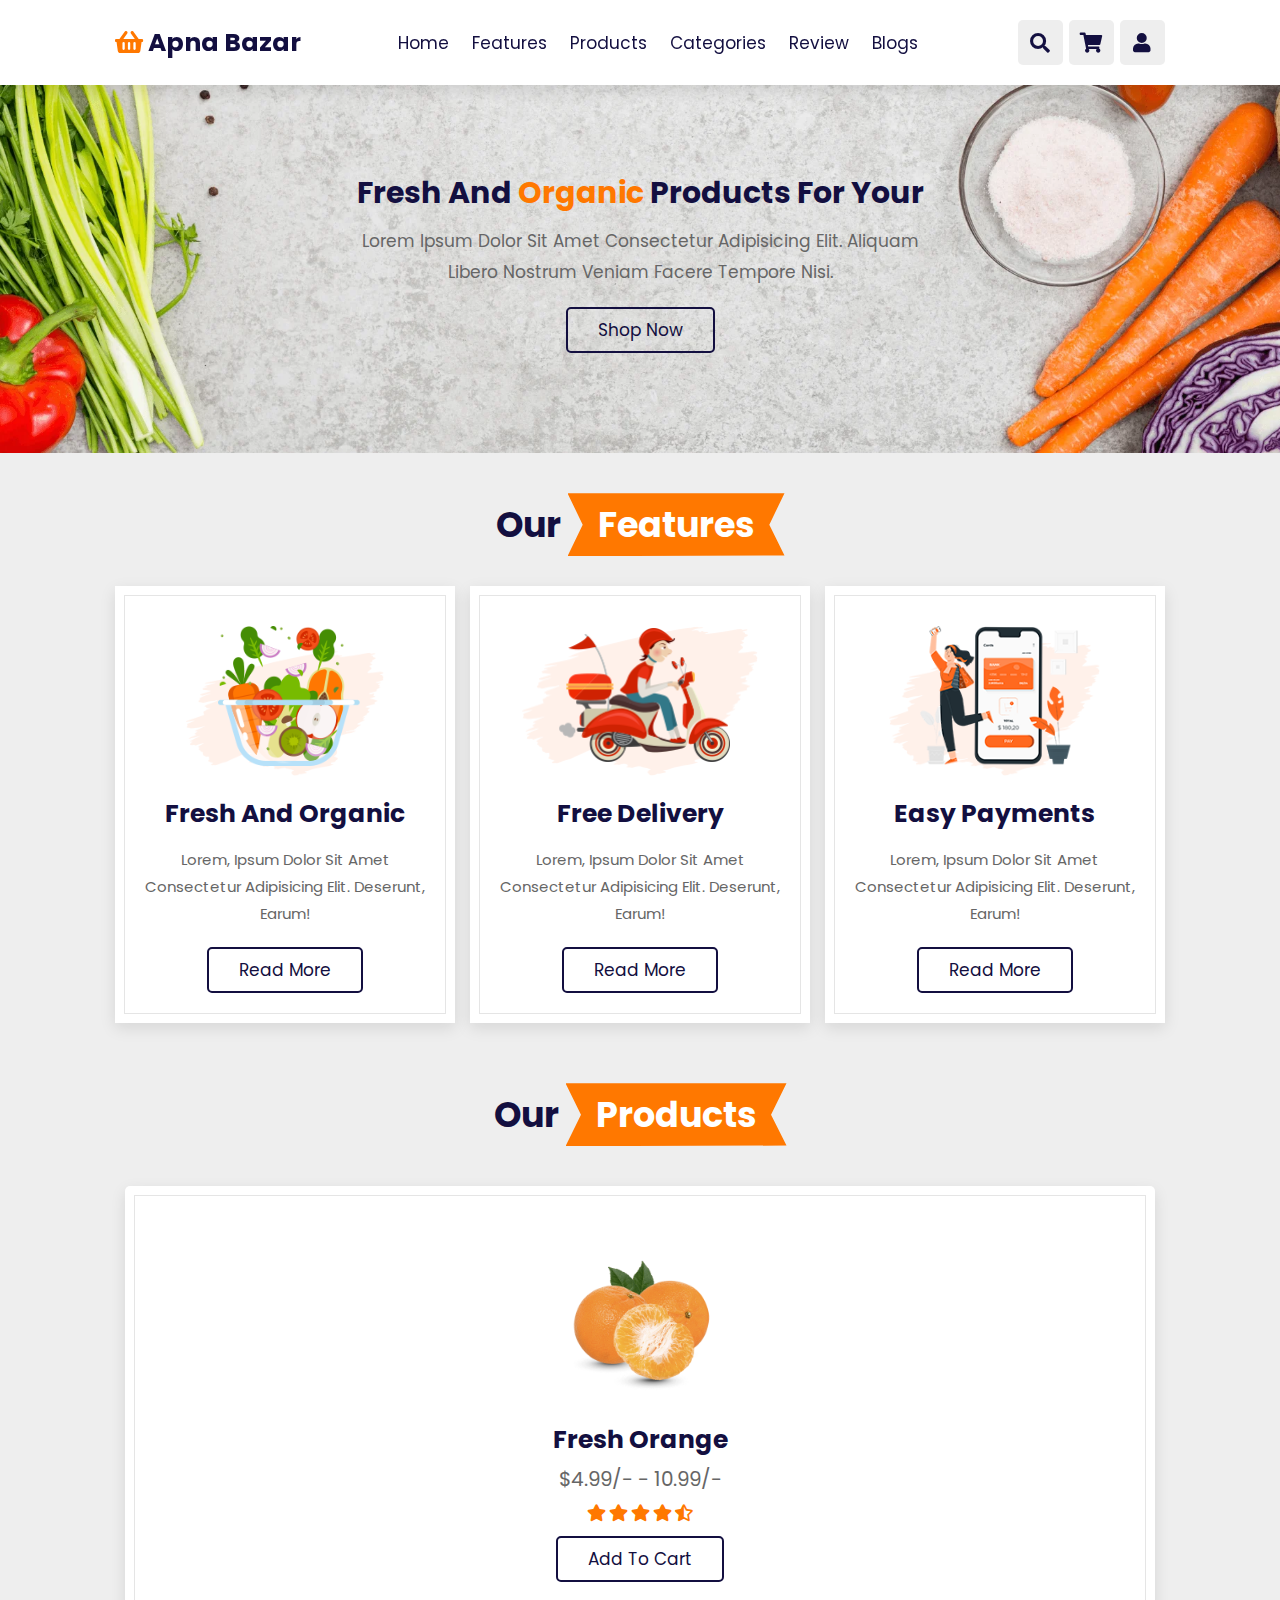
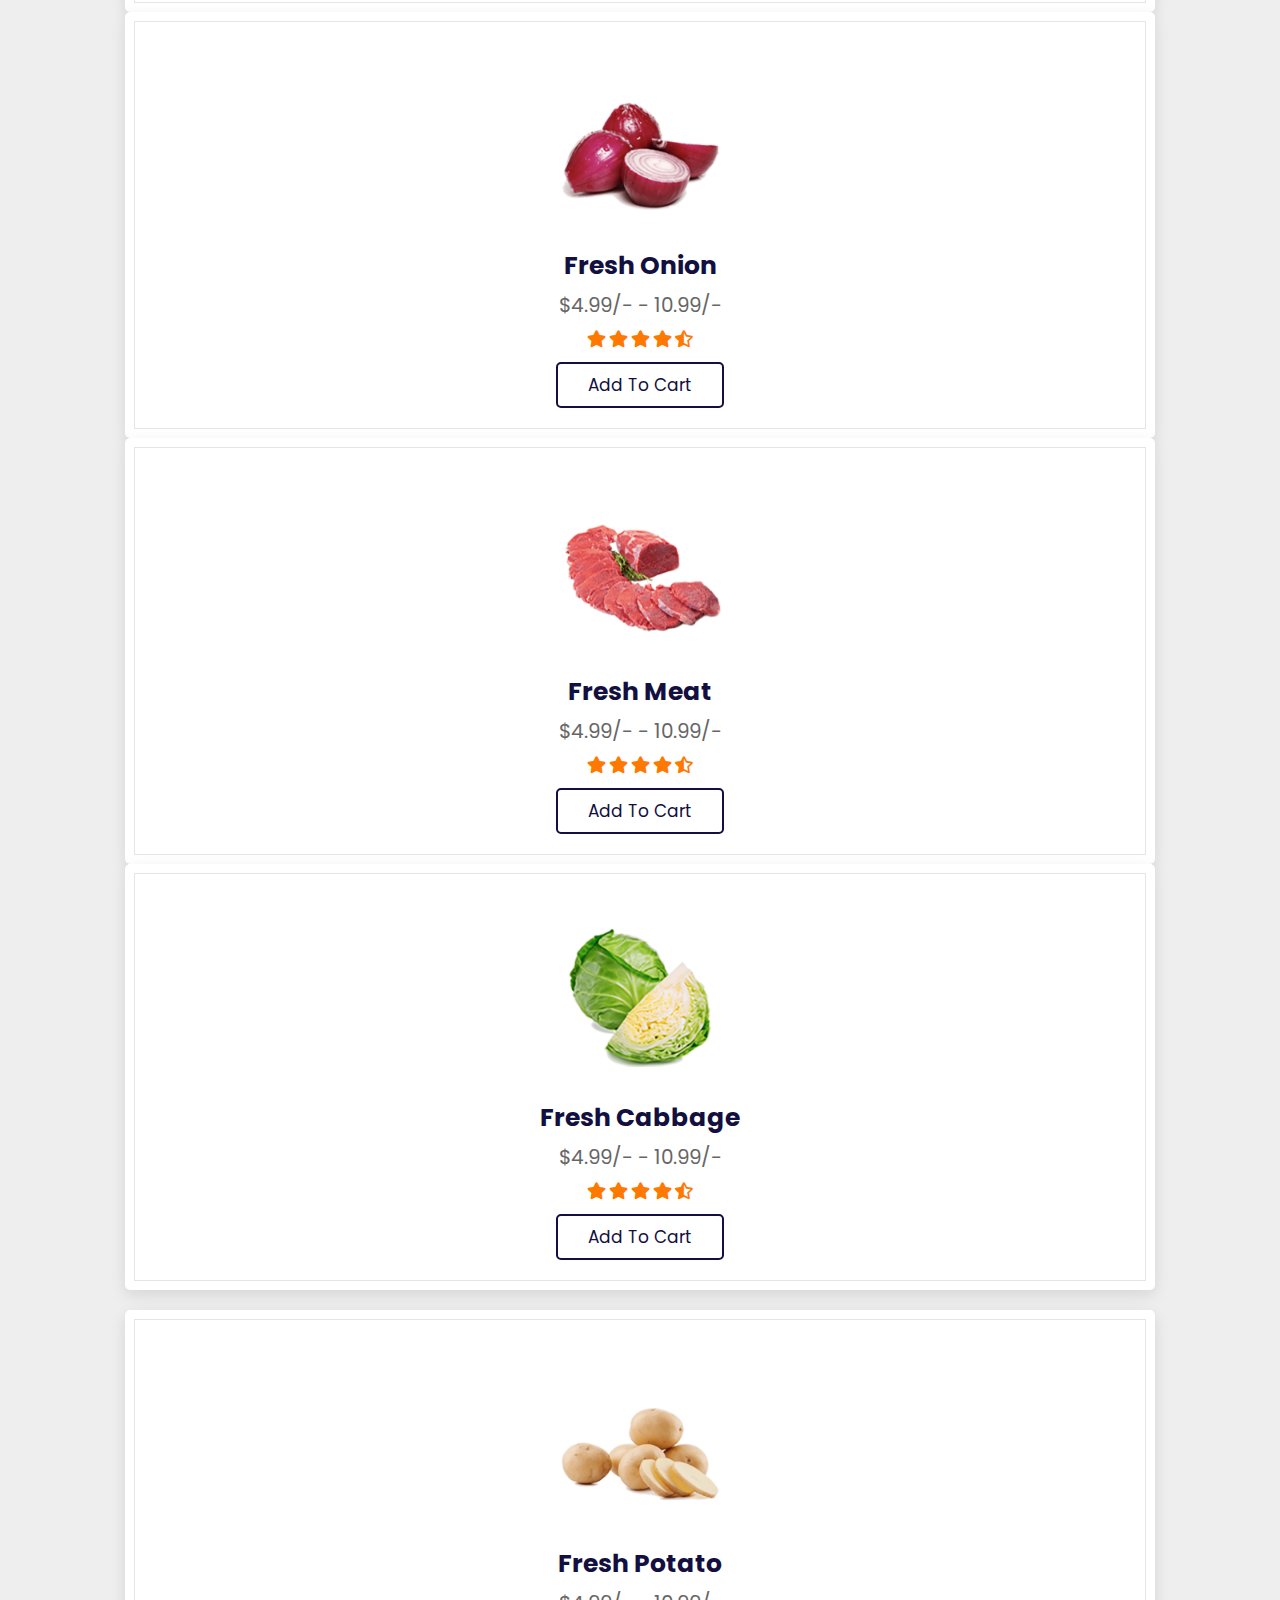
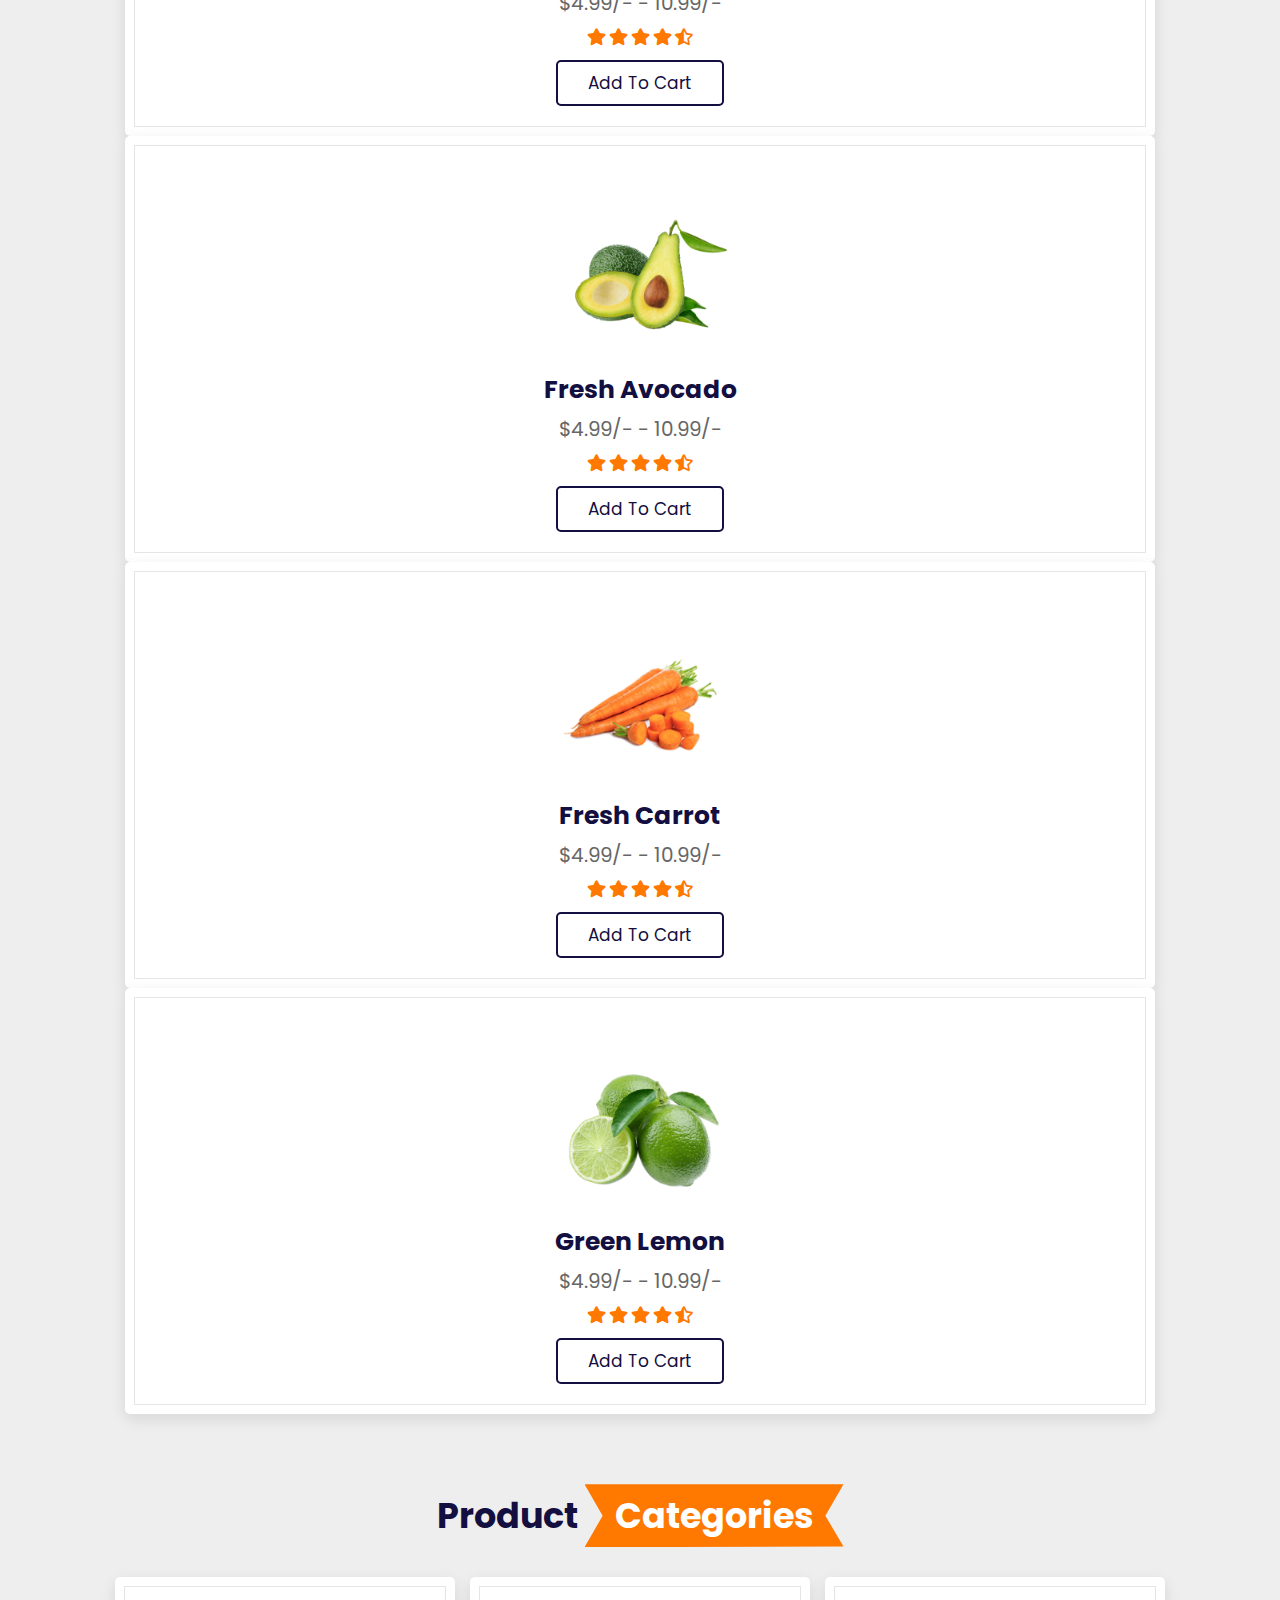
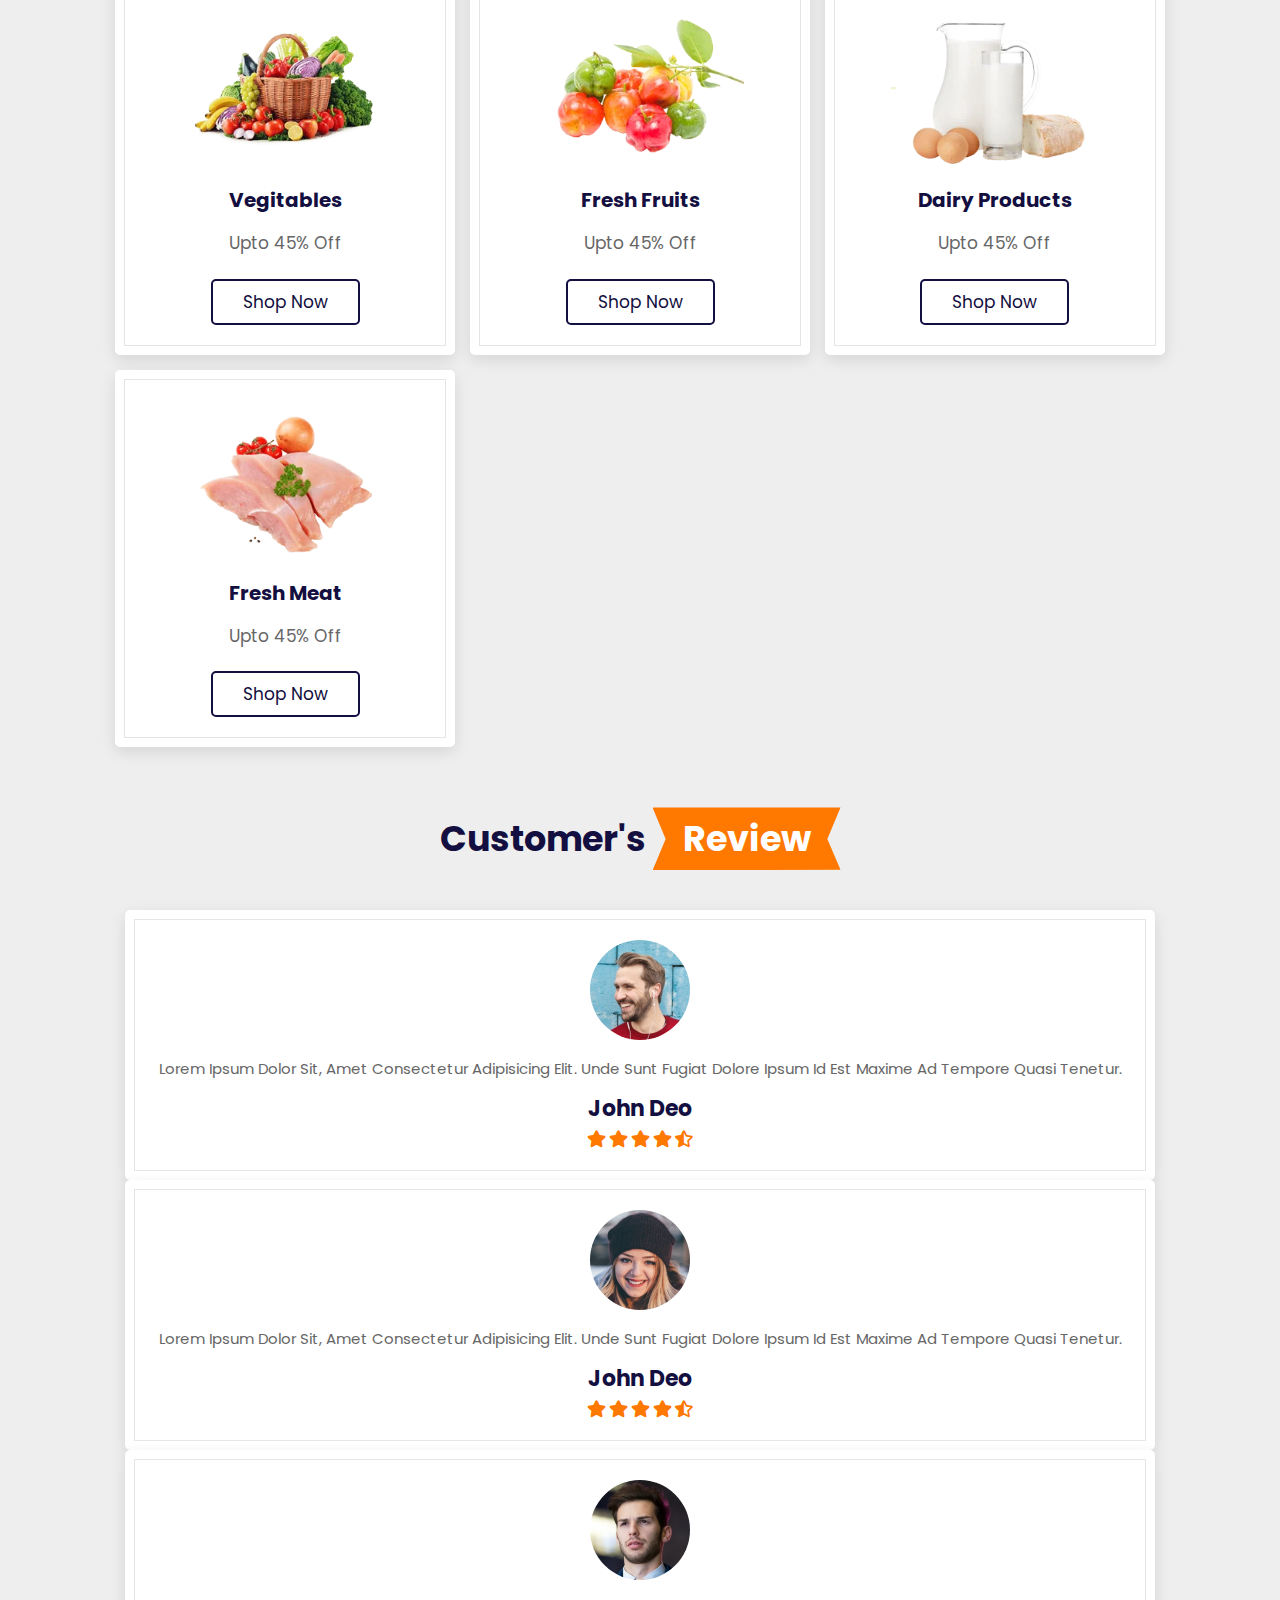
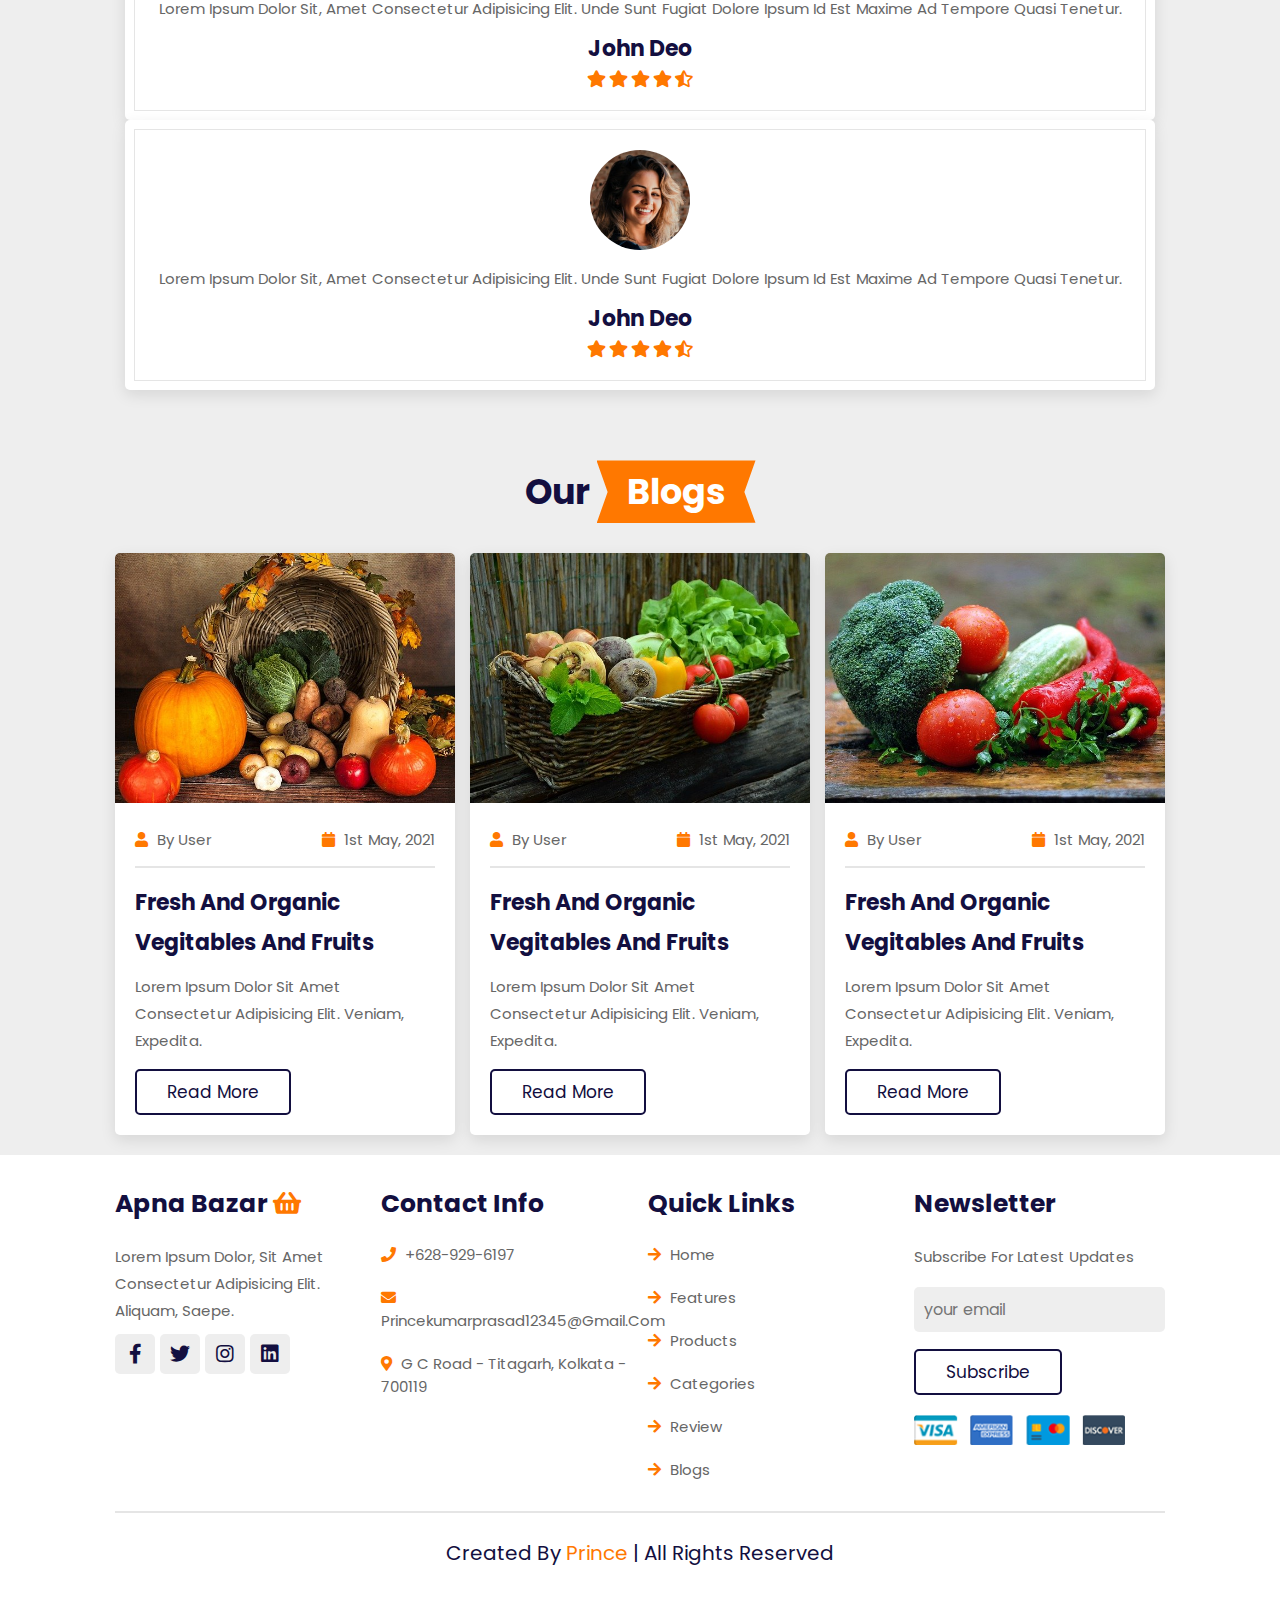
==== index.html @ 4d17e288 "public now this front-end website" ====
<!-- Hello World -->
<!DOCTYPE html>
<html lang="en">
<head>
    <meta charset="UTF-8">
    <meta http-equiv="X-UA-Compatible" content="IE=edge">
    <meta name="viewport" content="width=device-width, initial-scale=1.0">
    <title>Apna Bazar</title>

    <!-- font awesome cdn link  -->
    <link rel="stylesheet" href="https://cdnjs.cloudflare.com/ajax/libs/font-awesome/5.15.4/css/all.min.css">

    <!-- custom css file link  -->
    <link rel="stylesheet" href="css/style.css">

</head>
<body>
    
<!-- header section starts  -->

<header class="header">

    <a href="#" class="logo"> <i class="fas fa-shopping-basket"></i> Apna Bazar </a>

    <nav class="navbar">
        <a href="#home">home</a>
        <a href="#features">features</a>
        <a href="#products">products</a>
        <a href="#categories">categories</a>
        <a href="#review">review</a>
        <a href="#blogs">blogs</a>
    </nav>

    <div class="icons">
        <div class="fas fa-bars" id="menu-btn"></div>
        <div class="fas fa-search" id="search-btn"></div>
        <div class="fas fa-shopping-cart" id="cart-btn"></div>
        <div class="fas fa-user" id="login-btn"></div>
    </div>

    <form action="" class="search-form">
        <input type="search" id="search-box" placeholder="search here...">
        <label for="search-box" class="fas fa-search"></label>
    </form>

    <div class="shopping-cart">
        <div class="box">
            <i class="fas fa-trash"></i>
            <img src="image/cart-img-1.png" alt="">
            <div class="content">
                <h3>watermelon</h3>
                <span class="price">$4.99/-</span>
                <span class="quantity">qty : 1</span>
            </div>
        </div>
        <div class="box">
            <i class="fas fa-trash"></i>
            <img src="image/cart-img-2.png" alt="">
            <div class="content">
                <h3>onion</h3>
                <span class="price">$4.99/-</span>
                <span class="quantity">qty : 1</span>
            </div>
        </div>
        <div class="box">
            <i class="fas fa-trash"></i>
            <img src="image/cart-img-3.png" alt="">
            <div class="content">
                <h3>chicken</h3>
                <span class="price">$4.99/-</span>
                <span class="quantity">qty : 1</span>
            </div>
        </div>
        <div class="total"> total : $19.69/- </div>
        <a href="#" class="btn">checkout</a>
    </div>

    <form action="" class="login-form">
        <h3>login now</h3>
        <input type="email" placeholder="your email" class="box">
        <input type="password" placeholder="your password" class="box">
        <p>forget your password <a href="#">click here</a></p>
        <p>don't have an account <a href="#">create now</a></p>
        <input type="submit" value="login now" class="btn">
    </form>

</header>

<!-- header section ends -->

<!-- home section starts  -->

<section class="home" id="home">

    <div class="content">
        <h3>fresh and <span>organic</span> products for your</h3>
        <p>Lorem ipsum dolor sit amet consectetur adipisicing elit. Aliquam libero nostrum veniam facere tempore nisi.</p>
        <a href="#" class="btn">shop now</a>
    </div>

</section>

<!-- home section ends -->

<!-- features section starts  -->

<section class="features" id="features">

    <h1 class="heading"> our <span>features</span> </h1>

    <div class="box-container">

        <div class="box">
            <img src="image/feature-img-1.png" alt="">
            <h3>fresh and organic</h3>
            <p>Lorem, ipsum dolor sit amet consectetur adipisicing elit. Deserunt, earum!</p>
            <a href="#" class="btn">read more</a>
        </div>

        <div class="box">
            <img src="image/feature-img-2.png" alt="">
            <h3>free delivery</h3>
            <p>Lorem, ipsum dolor sit amet consectetur adipisicing elit. Deserunt, earum!</p>
            <a href="#" class="btn">read more</a>
        </div>

        <div class="box">
            <img src="image/feature-img-3.png" alt="">
            <h3>easy payments</h3>
            <p>Lorem, ipsum dolor sit amet consectetur adipisicing elit. Deserunt, earum!</p>
            <a href="#" class="btn">read more</a>
        </div>

    </div>

</section>

<!-- features section ends -->

<!-- products section starts  -->

<section class="products" id="products">

    <h1 class="heading"> our <span>products</span> </h1>

    <div class="swiper product-slider">

        <div class="swiper-wrapper">

            <div class="swiper-slide box">
                <img src="image/product-1.png" alt="">
                <h3>fresh orange</h3>
                <div class="price"> $4.99/- - 10.99/- </div>
                <div class="stars">
                    <i class="fas fa-star"></i>
                    <i class="fas fa-star"></i>
                    <i class="fas fa-star"></i>
                    <i class="fas fa-star"></i>
                    <i class="fas fa-star-half-alt"></i>
                </div>
                <a href="#" class="btn">add to cart</a>
            </div>

            <div class="swiper-slide box">
                <img src="image/product-2.png" alt="">
                <h3>fresh onion</h3>
                <div class="price"> $4.99/- - 10.99/- </div>
                <div class="stars">
                    <i class="fas fa-star"></i>
                    <i class="fas fa-star"></i>
                    <i class="fas fa-star"></i>
                    <i class="fas fa-star"></i>
                    <i class="fas fa-star-half-alt"></i>
                </div>
                <a href="#" class="btn">add to cart</a>
            </div>

            <div class="swiper-slide box">
                <img src="image/product-3.png" alt="">
                <h3>fresh meat</h3>
                <div class="price"> $4.99/- - 10.99/- </div>
                <div class="stars">
                    <i class="fas fa-star"></i>
                    <i class="fas fa-star"></i>
                    <i class="fas fa-star"></i>
                    <i class="fas fa-star"></i>
                    <i class="fas fa-star-half-alt"></i>
                </div>
                <a href="#" class="btn">add to cart</a>
            </div>

            <div class="swiper-slide box">
                <img src="image/product-4.png" alt="">
                <h3>fresh cabbage</h3>
                <div class="price"> $4.99/- - 10.99/- </div>
                <div class="stars">
                    <i class="fas fa-star"></i>
                    <i class="fas fa-star"></i>
                    <i class="fas fa-star"></i>
                    <i class="fas fa-star"></i>
                    <i class="fas fa-star-half-alt"></i>
                </div>
                <a href="#" class="btn">add to cart</a>
            </div>

        </div>

    </div>

    <div class="swiper product-slider">

        <div class="swiper-wrapper">

            <div class="swiper-slide box">
                <img src="image/product-5.png" alt="">
                <h3>fresh potato</h3>
                <div class="price"> $4.99/- - 10.99/- </div>
                <div class="stars">
                    <i class="fas fa-star"></i>
                    <i class="fas fa-star"></i>
                    <i class="fas fa-star"></i>
                    <i class="fas fa-star"></i>
                    <i class="fas fa-star-half-alt"></i>
                </div>
                <a href="#" class="btn">add to cart</a>
            </div>

            <div class="swiper-slide box">
                <img src="image/product-6.png" alt="">
                <h3>fresh avocado</h3>
                <div class="price"> $4.99/- - 10.99/- </div>
                <div class="stars">
                    <i class="fas fa-star"></i>
                    <i class="fas fa-star"></i>
                    <i class="fas fa-star"></i>
                    <i class="fas fa-star"></i>
                    <i class="fas fa-star-half-alt"></i>
                </div>
                <a href="#" class="btn">add to cart</a>
            </div>

            <div class="swiper-slide box">
                <img src="image/product-7.png" alt="">
                <h3>fresh carrot</h3>
                <div class="price"> $4.99/- - 10.99/- </div>
                <div class="stars">
                    <i class="fas fa-star"></i>
                    <i class="fas fa-star"></i>
                    <i class="fas fa-star"></i>
                    <i class="fas fa-star"></i>
                    <i class="fas fa-star-half-alt"></i>
                </div>
                <a href="#" class="btn">add to cart</a>
            </div>

            <div class="swiper-slide box">
                <img src="image/product-8.png" alt="">
                <h3>green lemon</h3>
                <div class="price"> $4.99/- - 10.99/- </div>
                <div class="stars">
                    <i class="fas fa-star"></i>
                    <i class="fas fa-star"></i>
                    <i class="fas fa-star"></i>
                    <i class="fas fa-star"></i>
                    <i class="fas fa-star-half-alt"></i>
                </div>
                <a href="#" class="btn">add to cart</a>
            </div>

        </div>

    </div>


</section>

<!-- products section ends -->

<!-- categories section starts  -->

<section class="categories" id="categories">

    <h1 class="heading"> product <span>categories</span> </h1>

    <div class="box-container">

        <div class="box">
            <img src="image/cat-1.png" alt="">
            <h3>vegitables</h3>
            <p>upto 45% off</p>
            <a href="#" class="btn">shop now</a>
        </div>

        <div class="box">
            <img src="image/cat-2.png" alt="">
            <h3>fresh fruits</h3>
            <p>upto 45% off</p>
            <a href="#" class="btn">shop now</a>
        </div>

        <div class="box">
            <img src="image/cat-3.png" alt="">
            <h3>dairy products</h3>
            <p>upto 45% off</p>
            <a href="#" class="btn">shop now</a>
        </div>

        <div class="box">
            <img src="image/cat-4.png" alt="">
            <h3>fresh meat</h3>
            <p>upto 45% off</p>
            <a href="#" class="btn">shop now</a>
        </div>

    </div>

</section>

<!-- categories section ends -->

<!-- review section starts  -->

<section class="review" id="review">

    <h1 class="heading"> customer's <span>review</span> </h1>

    <div class="swiper review-slider">

        <div class="swiper-wrapper">

            <div class="swiper-slide box">
                <img src="image/pic-1.png" alt="">
                <p>Lorem ipsum dolor sit, amet consectetur adipisicing elit. Unde sunt fugiat dolore ipsum id est maxime ad tempore quasi tenetur.</p>
                <h3>john deo</h3>
                <div class="stars">
                    <i class="fas fa-star"></i>
                    <i class="fas fa-star"></i>
                    <i class="fas fa-star"></i>
                    <i class="fas fa-star"></i>
                    <i class="fas fa-star-half-alt"></i>
                </div>
            </div>

            <div class="swiper-slide box">
                <img src="image/pic-2.png" alt="">
                <p>Lorem ipsum dolor sit, amet consectetur adipisicing elit. Unde sunt fugiat dolore ipsum id est maxime ad tempore quasi tenetur.</p>
                <h3>john deo</h3>
                <div class="stars">
                    <i class="fas fa-star"></i>
                    <i class="fas fa-star"></i>
                    <i class="fas fa-star"></i>
                    <i class="fas fa-star"></i>
                    <i class="fas fa-star-half-alt"></i>
                </div>
            </div>

            <div class="swiper-slide box">
                <img src="image/pic-3.png" alt="">
                <p>Lorem ipsum dolor sit, amet consectetur adipisicing elit. Unde sunt fugiat dolore ipsum id est maxime ad tempore quasi tenetur.</p>
                <h3>john deo</h3>
                <div class="stars">
                    <i class="fas fa-star"></i>
                    <i class="fas fa-star"></i>
                    <i class="fas fa-star"></i>
                    <i class="fas fa-star"></i>
                    <i class="fas fa-star-half-alt"></i>
                </div>
            </div>

            <div class="swiper-slide box">
                <img src="image/pic-4.png" alt="">
                <p>Lorem ipsum dolor sit, amet consectetur adipisicing elit. Unde sunt fugiat dolore ipsum id est maxime ad tempore quasi tenetur.</p>
                <h3>john deo</h3>
                <div class="stars">
                    <i class="fas fa-star"></i>
                    <i class="fas fa-star"></i>
                    <i class="fas fa-star"></i>
                    <i class="fas fa-star"></i>
                    <i class="fas fa-star-half-alt"></i>
                </div>
            </div>

        </div>

    </div>

</section>

<!-- review section ends -->

<!-- blogs section starts  -->

<section class="blogs" id="blogs">

    <h1 class="heading"> our <span>blogs</span> </h1>

    <div class="box-container">

        <div class="box">
            <img src="image/blog-1.jpg" alt="">
            <div class="content">
                <div class="icons">
                    <a href="#"> <i class="fas fa-user"></i> by user </a>
                    <a href="#"> <i class="fas fa-calendar"></i> 1st may, 2021 </a>
                </div>
                <h3>fresh and organic vegitables and fruits</h3>
                <p>Lorem ipsum dolor sit amet consectetur adipisicing elit. Veniam, expedita.</p>
                <a href="#" class="btn">read more</a>
            </div>
        </div>

        <div class="box">
            <img src="image/blog-2.jpg" alt="">
            <div class="content">
                <div class="icons">
                    <a href="#"> <i class="fas fa-user"></i> by user </a>
                    <a href="#"> <i class="fas fa-calendar"></i> 1st may, 2021 </a>
                </div>
                <h3>fresh and organic vegitables and fruits</h3>
                <p>Lorem ipsum dolor sit amet consectetur adipisicing elit. Veniam, expedita.</p>
                <a href="#" class="btn">read more</a>
            </div>
        </div>

        <div class="box">
            <img src="image/blog-3.jpg" alt="">
            <div class="content">
                <div class="icons">
                    <a href="#"> <i class="fas fa-user"></i> by user </a>
                    <a href="#"> <i class="fas fa-calendar"></i> 1st may, 2021 </a>
                </div>
                <h3>fresh and organic vegitables and fruits</h3>
                <p>Lorem ipsum dolor sit amet consectetur adipisicing elit. Veniam, expedita.</p>
                <a href="#" class="btn">read more</a>
            </div>
        </div>

    </div>

</section>

<!-- blogs section ends -->

<!-- footer section starts  -->

<section class="footer">

    <div class="box-container">

        <div class="box">
            <h3> Apna Bazar <i class="fas fa-shopping-basket"></i> </h3>
            <p>Lorem ipsum dolor, sit amet consectetur adipisicing elit. Aliquam, saepe.</p>
            <div class="share">
                <a href="#" class="fab fa-facebook-f"></a>
                <a href="#" class="fab fa-twitter"></a>
                <a href="#" class="fab fa-instagram"></a>
                <a href="#" class="fab fa-linkedin"></a>
            </div>
        </div>

        <div class="box">
            <h3>contact info</h3>
            <a href="#" class="links"> <i class="fas fa-phone"></i> +628-929-6197 </a>
            <a href="#" class="links"> <i class="fas fa-envelope"></i> princekumarprasad12345@gmail.com </a>
            <a href="#" class="links"> <i class="fas fa-map-marker-alt"></i> G C Road - Titagarh, Kolkata - 700119 </a>
        </div>

        <div class="box">
            <h3>quick links</h3>
            <a href="#" class="links"> <i class="fas fa-arrow-right"></i> home </a>
            <a href="#" class="links"> <i class="fas fa-arrow-right"></i> features </a>
            <a href="#" class="links"> <i class="fas fa-arrow-right"></i> products </a>
            <a href="#" class="links"> <i class="fas fa-arrow-right"></i> categories </a>
            <a href="#" class="links"> <i class="fas fa-arrow-right"></i> review </a>
            <a href="#" class="links"> <i class="fas fa-arrow-right"></i> blogs </a>
        </div>

        <div class="box">
            <h3>newsletter</h3>
            <p>subscribe for latest updates</p>
            <input type="email" placeholder="your email" class="email">
            <input type="submit" value="subscribe" class="btn">
            <img src="image/payment.png" class="payment-img" alt="">
        </div>

    </div>

    <div class="credit"> created by <span> Prince </span> | all rights reserved </div>

</section>

<!-- footer section ends -->

<!-- custom js file link  -->
<script src="js/script.js"></script>

</body>
</html>
---- css/style.css ----
@import url('https://fonts.googleapis.com/css2?family=Poppins:wght@100;300;400;500;600&display=swap');

:root{
    --orange:#ff7800;
    --black:#130f40;
    --light-color:#666;
    --box-shadow:0 .5rem 1.5rem rgba(0,0,0,.1);
    --border:.2rem solid rgba(0,0,0,.1);
    --outline:.1rem solid rgba(0,0,0,.1);
    --outline-hover:.2rem solid var(--black);
}

*{
    font-family: 'Poppins', sans-serif;
    margin:0; padding:0;
    box-sizing: border-box;
    outline: none; border:none;
    text-decoration: none;
    text-transform: capitalize;
    transition: all .2s linear;
}

html{
    font-size: 62.5%;
    overflow-x: hidden;
    scroll-behavior: smooth;
    scroll-padding-top: 7rem;
}

body{
    background:#eee;
}

section{
    padding:2rem 9%;
}

.heading{
    text-align: center;
    padding:2rem 0;
    padding-bottom: 3rem;
    font-size: 3.5rem;
    color:var(--black);
}

.heading span{
    background: var(--orange);
    color:#fff;
    display: inline-block;
    padding:.5rem 3rem;
    clip-path: polygon(100% 0, 93% 50%, 100% 99%, 0% 100%, 7% 50%, 0% 0%);
}

.btn{
    margin-top: 1rem;
    display: inline-block;
    padding:.8rem 3rem;
    font-size: 1.7rem;
    border-radius: .5rem;
    border:.2rem solid var(--black);
    color:var(--black);
    cursor: pointer;
    background: none;
}

.btn:hover{
    background: var(--orange);
    color:#fff;
}

.header{
    position: fixed;
    top:0; left:0; right: 0;
    z-index: 1000;
    display: flex;
    align-items: center;
    justify-content: space-between;
    padding:2rem 9%;
    background:#fff;
    box-shadow: var(--box-shadow);
}

.header .logo{
    font-size: 2.5rem;
    font-weight: bolder;
    color:var(--black);
}

.header .logo i{
    color:var(--orange);
}

.header .navbar a{
    font-size: 1.7rem;
    margin:0 1rem;
    color:var(--black);
}

.header .navbar a:hover{
    color:var(--orange);
}

.header .icons div{
    height: 4.5rem;
    width: 4.5rem;
    line-height: 4.5rem;
    border-radius: .5rem;
    background: #eee;
    color:var(--black);
    font-size: 2rem;
    margin-left: .3rem;
    cursor: pointer;
    text-align: center;
}

.header .icons div:hover{
    background: var(--orange);
    color:#fff;
}

#menu-btn{
    display: none;
}

.header .search-form{
    position: absolute;
    top:110%; right:-110%;
    width: 50rem;
    height:5rem;
    background: #fff;
    border-radius: .5rem;
    overflow: hidden;
    display: flex;
    align-items: center;
    box-shadow: var(--box-shadow);
}

.header .search-form.active{
    right:2rem;
    transition: .4s linear;
}

.header .search-form input{
    height:100%;
    width:100%;
    background: none;
    text-transform: none;
    font-size: 1.6rem;
    color:var(--black);
    padding:0 1.5rem;
}

.header .search-form label{
    font-size: 2.2rem;
    padding-right: 1.5rem;
    color:var(--black);
    cursor: pointer;
}

.header .search-form label:hover{
    color:var(--orange);
}

.header .shopping-cart{
    position: absolute;
    top:110%; right:-110%;
    padding:1rem;
    border-radius: .5rem;
    box-shadow: var(--box-shadow);
    width:35rem;
    background: #fff;
}

.header .shopping-cart.active{
    right:2rem;
    transition: .4s linear;
}

.header .shopping-cart .box{
    display: flex;
    align-items: center;
    gap:1rem;
    position: relative;
    margin:1rem 0;
}

.header .shopping-cart .box img{
    height:10rem;
}

.header .shopping-cart .box .fa-trash{
    font-size: 2rem;
    position: absolute;
    top:50%; right:2rem;
    cursor: pointer;
    color:var(--light-color);
    transform: translateY(-50%);
}

.header .shopping-cart .box .fa-trash:hover{
    color:var(--orange);
}

.header .shopping-cart .box .content h3{
    color:var(--black);
    font-size: 1.7rem;
    padding-bottom: 1rem;
}

.header .shopping-cart .box .content span{
    color:var(--light-color);
    font-size: 1.6rem;
}

.header .shopping-cart .box .content .quantity{
    padding-left: 1rem;
}

.header .shopping-cart .total{
    font-size: 2.5rem;
    padding:1rem 0;
    text-align: center;
    color:var(--black);
}

.header .shopping-cart .btn{
    display: block;
    text-align: center;
    margin:1rem;
}

.header .login-form{
    position: absolute;
    top:110%; right:-110%;
    width:35rem;
    box-shadow: var(--box-shadow);
    padding:2rem;
    border-radius: .5rem;
    background: #fff;
    text-align: center;
}

.header .login-form.active{
    right:2rem;
    transition: .4s linear;
}

.header .login-form h3{
    font-size: 2.5rem;
    text-transform: uppercase;
    color: var(--black);
}

.header .login-form .box{
    width: 100%;
    margin:.7rem 0;
    background:#eee;
    border-radius: .5rem;
    padding:1rem;
    font-size: 1.6rem;
    color:var(--black);
    text-transform: none;
}

.header .login-form p{
    font-size: 1.4rem;
    padding:.5rem 0;
    color:var(--light-color);
}

.header .login-form p a{
    color:var(--orange);
    text-decoration: underline;
}

.home{
    display: flex;
    align-items: center;
    justify-content: center;
    background: url(../image/banner-bg.webp) no-repeat;
    background-position: center;
    background-size: cover;
    padding-top: 17rem;
    padding-bottom: 10rem;
}

.home .content{
    text-align: center;
    width:60rem;
}

.home .content h3{
    color:var(--black);
    font-size: 3rem;
}

.home .content h3 span{
    color:var(--orange);
}

.home .content p{
    color:var(--light-color);
    font-size: 1.7rem;
    padding:1rem 0;
    line-height: 1.8;
}

.features .box-container{
    display: grid;
    grid-template-columns: repeat(auto-fit, minmax(30rem, 1fr));
    gap:1.5rem;
}

.features .box-container .box{
    padding:3rem 2rem;
    background: #fff;
    outline: var(--outline);
    outline-offset: -1rem;
    text-align: center;
    box-shadow: var(--box-shadow);
}

.features .box-container .box:hover{
    outline: var(--outline-hover);
    outline-offset: 0rem;
}

.features .box-container .box img{
    margin:1rem 0;
    height: 15rem;
}

.features .box-container .box h3{
    font-size: 2.5rem;
    line-height: 1.8;
    color:var(--black);
}

.features .box-container .box p{
    font-size: 1.5rem;
    line-height: 1.8;
    color:var(--light-color);
    padding:1rem 0;
}

.products .product-slider{
    padding:1rem;
}

.products .product-slider:first-child{
    margin-bottom: 2rem;
}

.products .product-slider .box{
    background: #fff;
    border-radius: .5rem;
    text-align: center;
    padding:3rem 2rem;
    outline-offset: -1rem;
    outline: var(--outline);
    box-shadow: var(--box-shadow);
    transition: .2s linear;
}

.products .product-slider .box:hover{
    outline-offset: 0rem;
    outline: var(--outline-hover);
}

.products .product-slider .box img{
    height:20rem;
}

.products .product-slider .box h3{
    font-size: 2.5rem;
    color:var(--black);
}

.products .product-slider .box .price{
    font-size: 2rem;
    color:var(--light-color);
    padding:.5rem 0;
}

.products .product-slider .box .stars i{
    font-size: 1.7rem;
    color:var(--orange);
    padding:.5rem 0;
}

.categories .box-container{
    display: grid;
    grid-template-columns: repeat(auto-fit, minmax(26rem, 1fr));
    gap:1.5rem;
}

.categories .box-container .box{
    padding:3rem 2rem;
    border-radius: .5rem;
    background:#fff;
    box-shadow: var(--box-shadow);
    outline:var(--outline);
    outline-offset: -1rem;
    text-align: center;
}

.categories .box-container .box:hover{
    outline:var(--outline-hover);
    outline-offset: 0rem;
}

.categories .box-container .box img{
    margin:1rem 0;
    height:15rem;
}

.categories .box-container .box h3{
   font-size: 2rem;
   color:var(--black);
   line-height: 1.8;
}

.categories .box-container .box p{
    font-size: 1.7rem;
    color:var(--light-color);
    line-height: 1.8;
    padding:1rem 0;
}

.review .review-slider{
    padding:1rem;
}

.review .review-slider .box{
    background: #fff;
    border-radius: .5rem;
    text-align: center;
    padding:3rem 2rem;
    outline-offset: -1rem;
    outline: var(--outline);
    box-shadow: var(--box-shadow);
    transition: .2s linear;
}

.review .review-slider .box:hover{
    outline:var(--outline-hover);
    outline-offset: 0rem;
}

.review .review-slider .box img{
    height:10rem;
    width:10rem;
    border-radius: 50%;
}

.review .review-slider .box p{
    padding:1rem 0;
    line-height: 1.8;
    color:var(--light-color);
    font-size: 1.5rem;
}

.review .review-slider .box h3{
    padding-bottom: .5rem;
    color:var(--black);
    font-size: 2.2rem;
}

.review .review-slider .box .stars i{
    color:var(--orange);
    font-size: 1.7rem;
}

.blogs .box-container{
    display: grid;
    grid-template-columns: repeat(auto-fit, minmax(30rem, 1fr));
    gap:1.5rem;
}

.blogs .box-container .box{
    overflow: hidden;
    border-radius: .5rem;
    box-shadow: var(--box-shadow);
    background:#fff;
}

.blogs .box-container .box img{
    height:25rem;
    width:100%;
    object-fit: cover;
}

.blogs .box-container .box .content{
    padding:2rem;
}

.blogs .box-container .box .content .icons{
    display: flex;
    align-items: center;
    justify-content: space-between;
    padding-bottom: 1.5rem;
    margin-bottom: 1rem;
    border-bottom: var(--border);
}

.blogs .box-container .box .content .icons a{
    color:var(--light-color);
    font-size: 1.5rem;
}

.blogs .box-container .box .content .icons a:hover{
    color:var(--black);
}

.blogs .box-container .box .content .icons a i{
    color:var(--orange);
    padding-right: .5rem;
}

.blogs .box-container .box .content h3{
    line-height: 1.8;
    color:var(--black);
    font-size: 2.2rem;
    padding:.5rem 0;
}

.blogs .box-container .box .content p{
    line-height: 1.8;
    color:var(--light-color);
    font-size: 1.5rem;
    padding:.5rem 0;
}

.footer{
    background: #fff;
}

.footer .box-container{
    display: grid;
    grid-template-columns: repeat(auto-fit, minmax(25rem, 1fr));
    gap:1.5rem;
}

.footer .box-container .box h3{
    font-size: 2.5rem;
    color:var(--black);
    padding:1rem 0;
}

.footer .box-container .box h3 i{
    color:var(--orange);
}

.footer .box-container .box .links{
    display: block;
    font-size: 1.5rem;
    color:var(--light-color);
    padding:1rem 0;
}

.footer .box-container .box .links i{
    color:var(--orange);
    padding-right: .5rem;
}

.footer .box-container .box .links:hover i{
    padding-right: 2rem;
}


.footer .box-container .box p{
    line-height: 1.8;
    font-size: 1.5rem;
    color:var(--light-color);
    padding:1rem 0;
}

.footer .box-container .box .share a{
    height:4rem;
    width:4rem;
    line-height:4rem;
    border-radius: .5rem;
    font-size: 2rem;
    color:var(--black);
    margin-right: .2rem;
    background: #eee;
    text-align: center;
}

.footer .box-container .box .share a:hover{
    background: var(--orange);
    color: #fff;
}

.footer .box-container .box .email{
    width: 100%;
    margin:.7rem 0;
    padding:1rem;
    border-radius: .5rem;
    background: #eee;
    font-size: 1.6rem;
    color:var(--black);
    text-transform: none;
}

.footer .box-container .box .payment-img{
    margin-top: 2rem;
    height: 3rem;
    display: block;
}

.footer .credit{
    text-align: center;
    margin-top: 2rem;
    padding:1rem;
    padding-top: 2.5rem;
    font-size: 2rem;
    color:var(--black);
    border-top: var(--border);
}

.footer .credit span{
    color:var(--orange);
}












/* media queries  */

@media (max-width:991px){

    html{
        font-size: 55%;
    }

    .header{
        padding:2rem;
    }

    section{
        padding:2rem;
    }

}

@media (max-width:768px){

    #menu-btn{
        display: inline-block;
    }

    .header .search-form{
        width:90%;
    }

    .header .navbar{
        position: absolute;
        top:110%; right:-110%;
        width:30rem;
        box-shadow: var(--box-shadow);
        border-radius: .5rem;
        background: #fff;
    }

    .header .navbar.active{
        right:2rem;
        transition: .4s linear;
    }

    .header .navbar a{
        font-size: 2rem;
        margin:2rem 2.5rem;
        display: block;
    }

}

@media (max-width:450px){

    html{
        font-size: 50%;
    }

    .heading{
        font-size: 2.5rem;
    }

    .footer{
        text-align: center;
    }

    .footer .box-container .box .payment-img{
        margin: 2rem auto;
    }

}
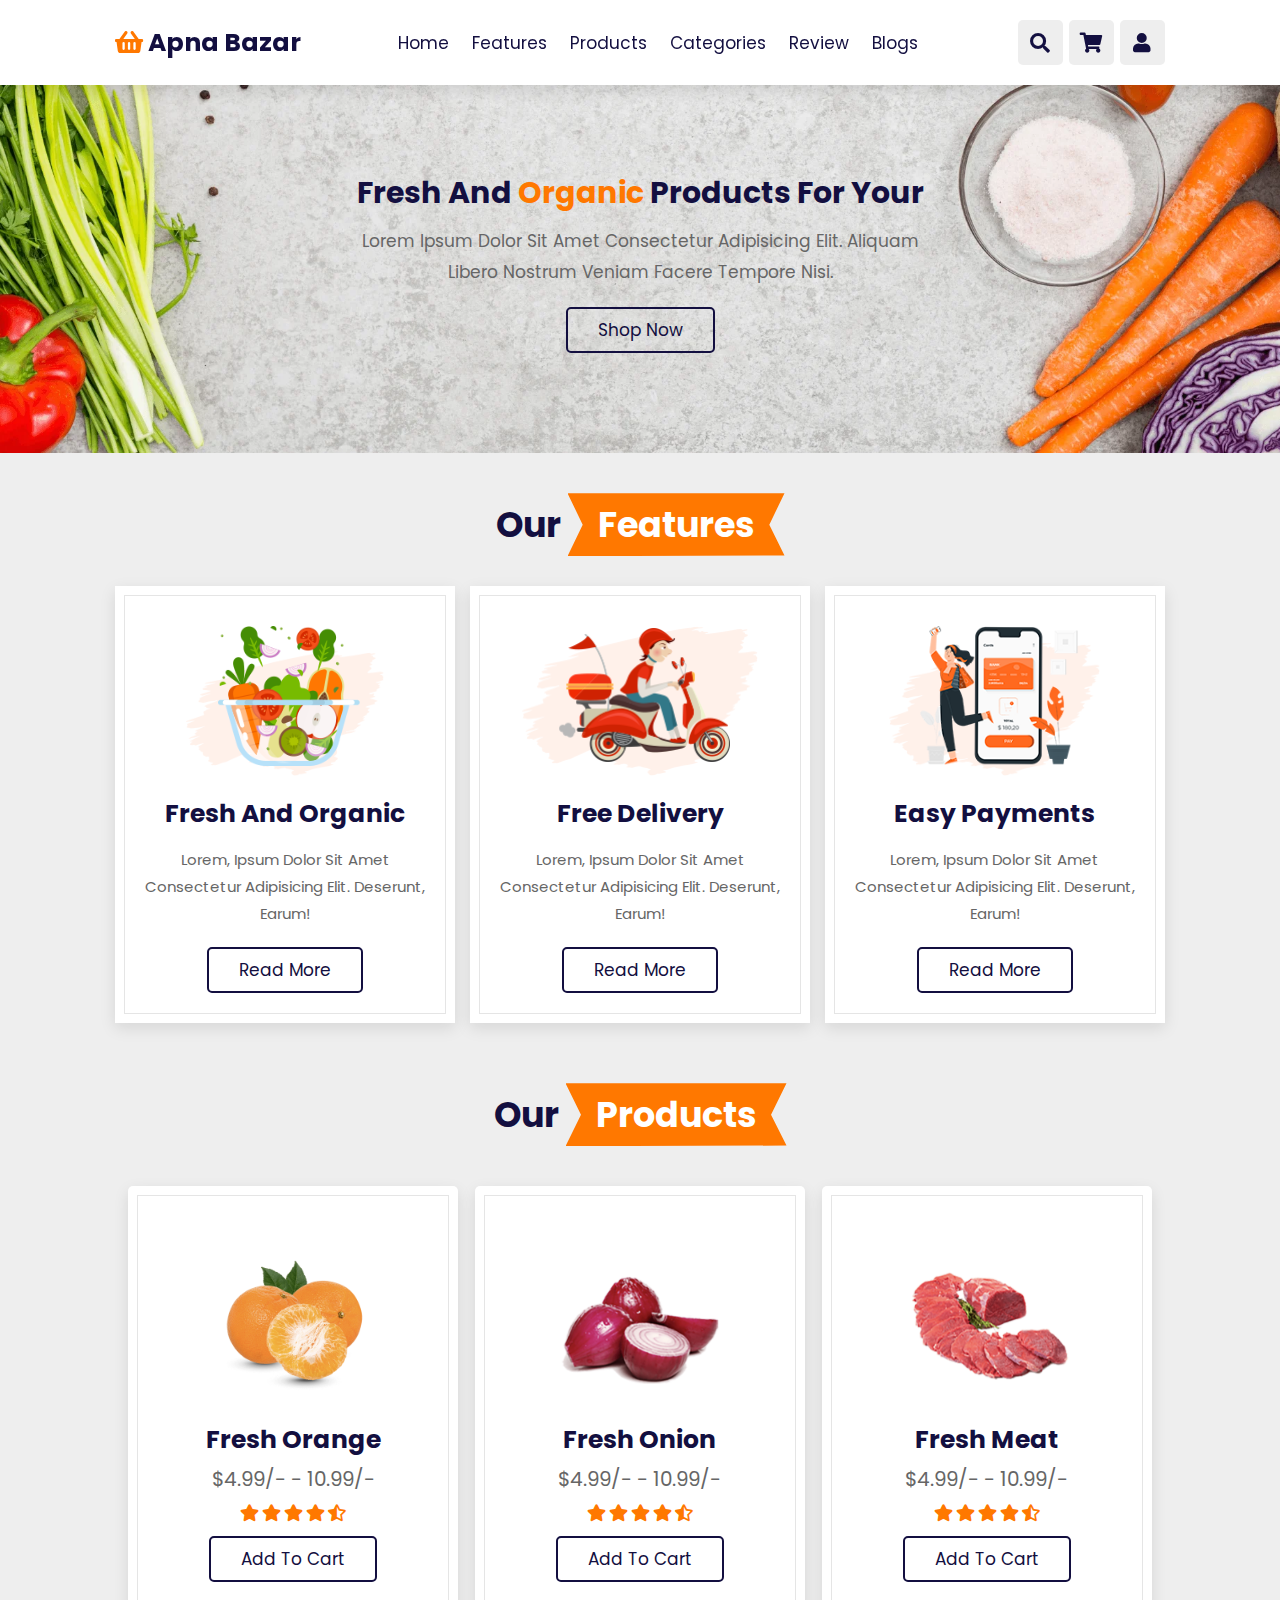
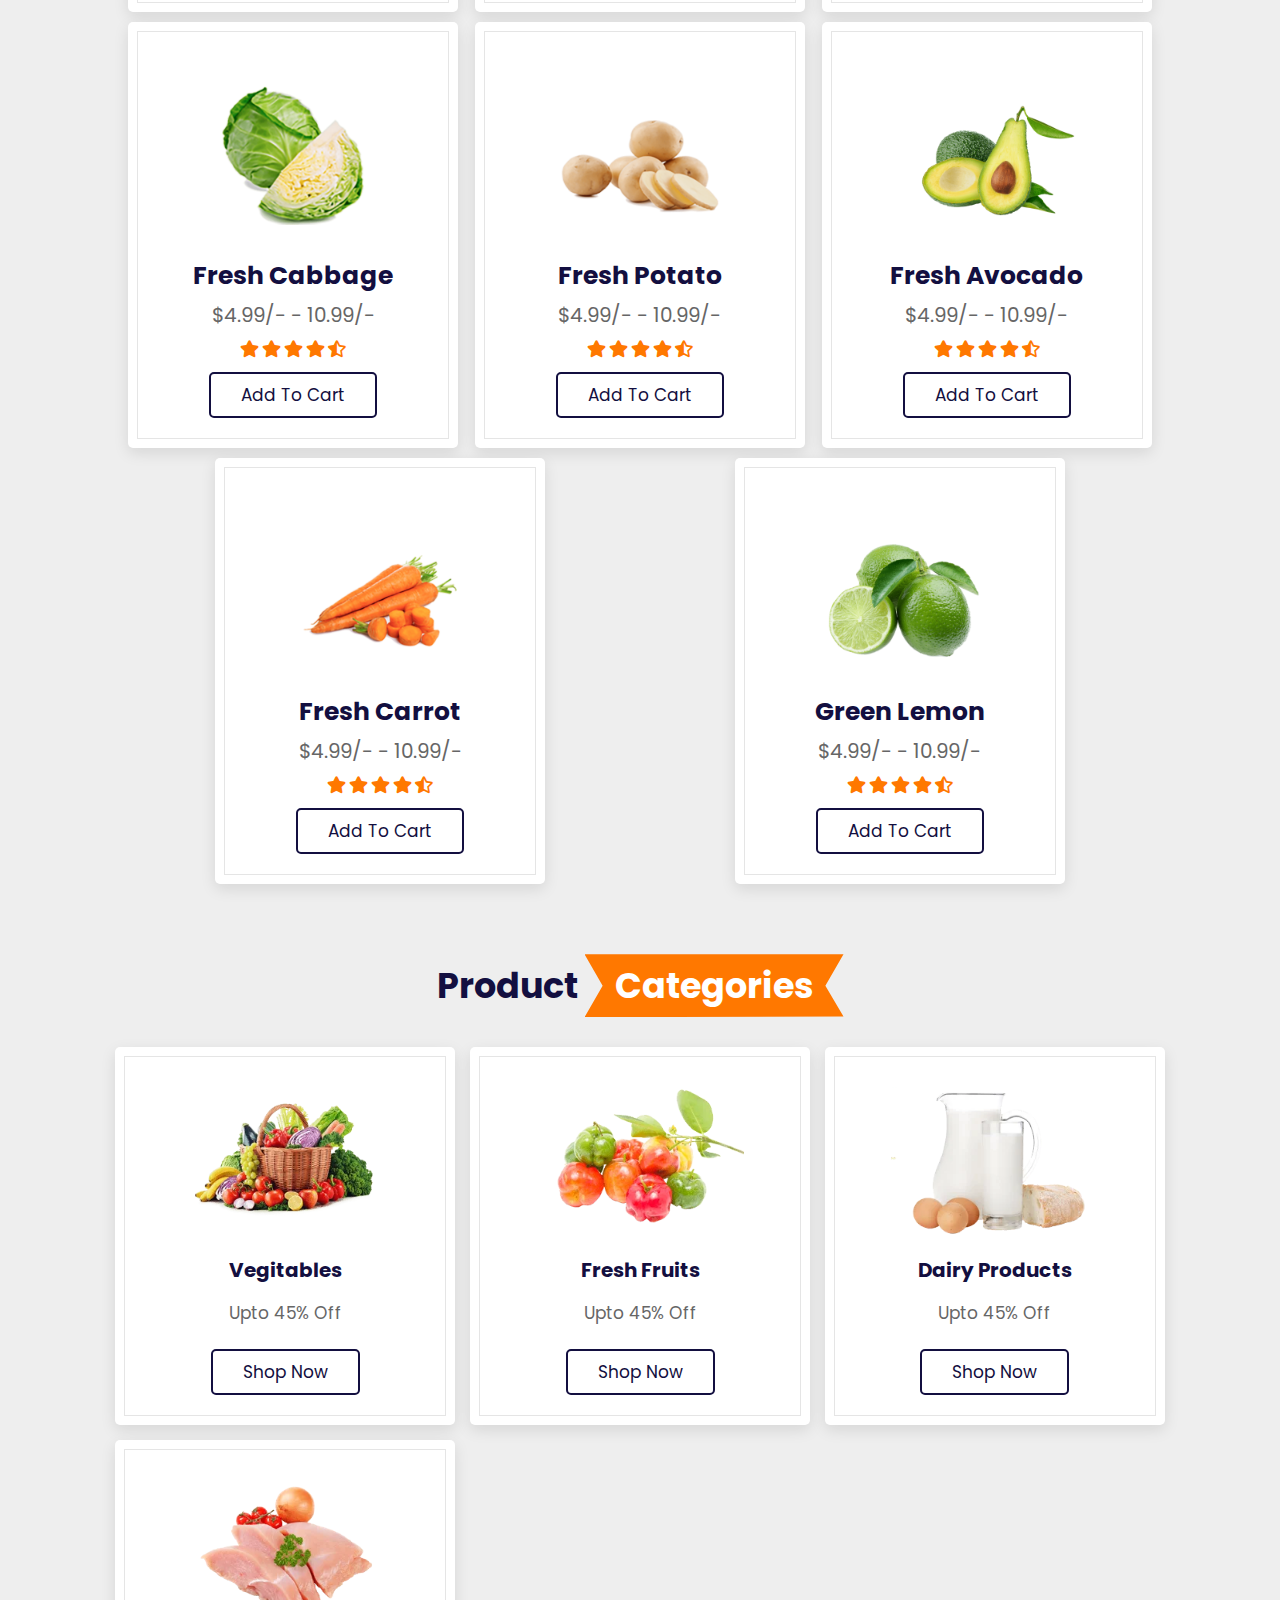
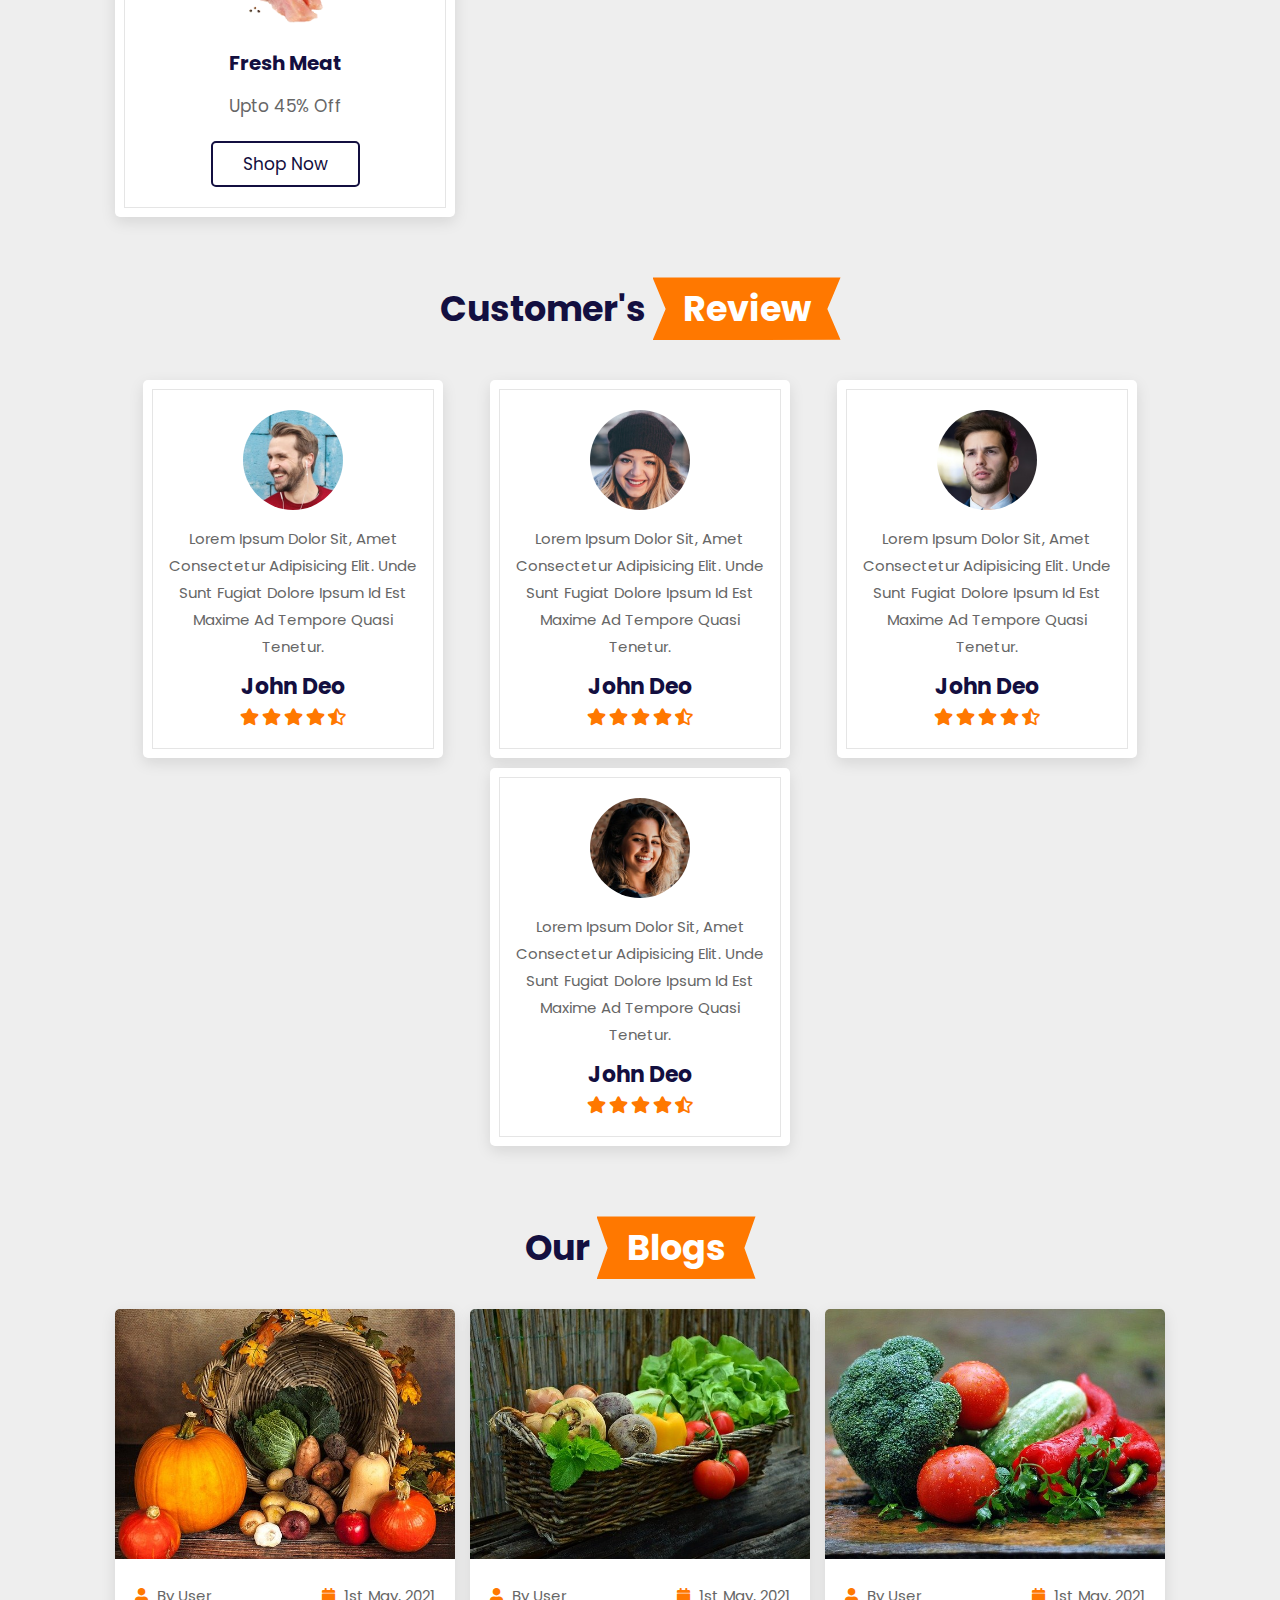
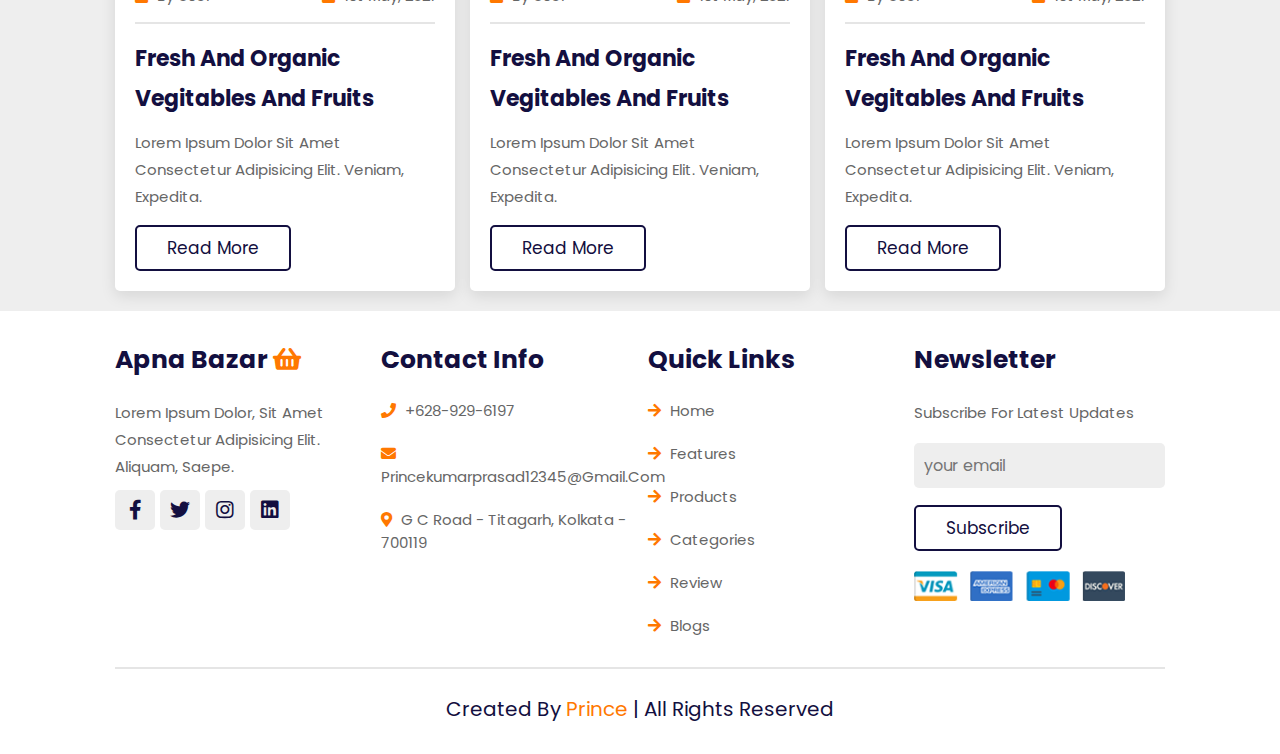
==== commit 923cbdcf: "error fixed" ====
--- a/index.html
+++ b/index.html
@@ -1,6 +1,7 @@
 <!-- Hello World -->
 <!DOCTYPE html>
 <html lang="en">
+
 <head>
     <meta charset="UTF-8">
     <meta http-equiv="X-UA-Compatible" content="IE=edge">
@@ -14,485 +15,482 @@
     <link rel="stylesheet" href="css/style.css">
 
 </head>
+
 <body>
-    
-<!-- header section starts  -->
-
-<header class="header">
-
-    <a href="#" class="logo"> <i class="fas fa-shopping-basket"></i> Apna Bazar </a>
-
-    <nav class="navbar">
-        <a href="#home">home</a>
-        <a href="#features">features</a>
-        <a href="#products">products</a>
-        <a href="#categories">categories</a>
-        <a href="#review">review</a>
-        <a href="#blogs">blogs</a>
-    </nav>
-
-    <div class="icons">
-        <div class="fas fa-bars" id="menu-btn"></div>
-        <div class="fas fa-search" id="search-btn"></div>
-        <div class="fas fa-shopping-cart" id="cart-btn"></div>
-        <div class="fas fa-user" id="login-btn"></div>
-    </div>
-
-    <form action="" class="search-form">
-        <input type="search" id="search-box" placeholder="search here...">
-        <label for="search-box" class="fas fa-search"></label>
-    </form>
-
-    <div class="shopping-cart">
-        <div class="box">
-            <i class="fas fa-trash"></i>
-            <img src="image/cart-img-1.png" alt="">
-            <div class="content">
-                <h3>watermelon</h3>
-                <span class="price">$4.99/-</span>
-                <span class="quantity">qty : 1</span>
-            </div>
-        </div>
-        <div class="box">
-            <i class="fas fa-trash"></i>
-            <img src="image/cart-img-2.png" alt="">
-            <div class="content">
-                <h3>onion</h3>
-                <span class="price">$4.99/-</span>
-                <span class="quantity">qty : 1</span>
-            </div>
-        </div>
-        <div class="box">
-            <i class="fas fa-trash"></i>
-            <img src="image/cart-img-3.png" alt="">
-            <div class="content">
-                <h3>chicken</h3>
-                <span class="price">$4.99/-</span>
-                <span class="quantity">qty : 1</span>
-            </div>
-        </div>
-        <div class="total"> total : $19.69/- </div>
-        <a href="#" class="btn">checkout</a>
-    </div>
-
-    <form action="" class="login-form">
-        <h3>login now</h3>
-        <input type="email" placeholder="your email" class="box">
-        <input type="password" placeholder="your password" class="box">
-        <p>forget your password <a href="#">click here</a></p>
-        <p>don't have an account <a href="#">create now</a></p>
-        <input type="submit" value="login now" class="btn">
-    </form>
-
-</header>
-
-<!-- header section ends -->
-
-<!-- home section starts  -->
-
-<section class="home" id="home">
-
-    <div class="content">
-        <h3>fresh and <span>organic</span> products for your</h3>
-        <p>Lorem ipsum dolor sit amet consectetur adipisicing elit. Aliquam libero nostrum veniam facere tempore nisi.</p>
-        <a href="#" class="btn">shop now</a>
-    </div>
-
-</section>
-
-<!-- home section ends -->
-
-<!-- features section starts  -->
-
-<section class="features" id="features">
-
-    <h1 class="heading"> our <span>features</span> </h1>
-
-    <div class="box-container">
-
-        <div class="box">
-            <img src="image/feature-img-1.png" alt="">
-            <h3>fresh and organic</h3>
-            <p>Lorem, ipsum dolor sit amet consectetur adipisicing elit. Deserunt, earum!</p>
-            <a href="#" class="btn">read more</a>
-        </div>
-
-        <div class="box">
-            <img src="image/feature-img-2.png" alt="">
-            <h3>free delivery</h3>
-            <p>Lorem, ipsum dolor sit amet consectetur adipisicing elit. Deserunt, earum!</p>
-            <a href="#" class="btn">read more</a>
-        </div>
-
-        <div class="box">
-            <img src="image/feature-img-3.png" alt="">
-            <h3>easy payments</h3>
-            <p>Lorem, ipsum dolor sit amet consectetur adipisicing elit. Deserunt, earum!</p>
-            <a href="#" class="btn">read more</a>
-        </div>
-
-    </div>
-
-</section>
-
-<!-- features section ends -->
-
-<!-- products section starts  -->
-
-<section class="products" id="products">
-
-    <h1 class="heading"> our <span>products</span> </h1>
-
-    <div class="swiper product-slider">
-
-        <div class="swiper-wrapper">
-
-            <div class="swiper-slide box">
-                <img src="image/product-1.png" alt="">
-                <h3>fresh orange</h3>
-                <div class="price"> $4.99/- - 10.99/- </div>
-                <div class="stars">
-                    <i class="fas fa-star"></i>
-                    <i class="fas fa-star"></i>
-                    <i class="fas fa-star"></i>
-                    <i class="fas fa-star"></i>
-                    <i class="fas fa-star-half-alt"></i>
-                </div>
-                <a href="#" class="btn">add to cart</a>
-            </div>
-
-            <div class="swiper-slide box">
-                <img src="image/product-2.png" alt="">
-                <h3>fresh onion</h3>
-                <div class="price"> $4.99/- - 10.99/- </div>
-                <div class="stars">
-                    <i class="fas fa-star"></i>
-                    <i class="fas fa-star"></i>
-                    <i class="fas fa-star"></i>
-                    <i class="fas fa-star"></i>
-                    <i class="fas fa-star-half-alt"></i>
-                </div>
-                <a href="#" class="btn">add to cart</a>
-            </div>
-
-            <div class="swiper-slide box">
-                <img src="image/product-3.png" alt="">
+
+    <!-- header section starts  -->
+
+    <header class="header">
+
+        <a href="#" class="logo"> <i class="fas fa-shopping-basket"></i> Apna Bazar </a>
+
+        <nav class="navbar">
+            <a href="#home">home</a>
+            <a href="#features">features</a>
+            <a href="#products">products</a>
+            <a href="#categories">categories</a>
+            <a href="#review">review</a>
+            <a href="#blogs">blogs</a>
+        </nav>
+
+        <div class="icons">
+            <div class="fas fa-bars" id="menu-btn"></div>
+            <div class="fas fa-search" id="search-btn"></div>
+            <div class="fas fa-shopping-cart" id="cart-btn"></div>
+            <div class="fas fa-user" id="login-btn"></div>
+        </div>
+
+        <form action="" class="search-form">
+            <input type="search" id="search-box" placeholder="search here...">
+            <label for="search-box" class="fas fa-search"></label>
+        </form>
+
+        <div class="shopping-cart">
+            <div class="box">
+                <i class="fas fa-trash"></i>
+                <img src="image/cart-img-1.png" alt="">
+                <div class="content">
+                    <h3>watermelon</h3>
+                    <span class="price">$4.99/-</span>
+                    <span class="quantity">qty : 1</span>
+                </div>
+            </div>
+            <div class="box">
+                <i class="fas fa-trash"></i>
+                <img src="image/cart-img-2.png" alt="">
+                <div class="content">
+                    <h3>onion</h3>
+                    <span class="price">$4.99/-</span>
+                    <span class="quantity">qty : 1</span>
+                </div>
+            </div>
+            <div class="box">
+                <i class="fas fa-trash"></i>
+                <img src="image/cart-img-3.png" alt="">
+                <div class="content">
+                    <h3>chicken</h3>
+                    <span class="price">$4.99/-</span>
+                    <span class="quantity">qty : 1</span>
+                </div>
+            </div>
+            <div class="total"> total : $19.69/- </div>
+            <a href="#" class="btn">checkout</a>
+        </div>
+
+        <form action="" class="login-form">
+            <h3>login now</h3>
+            <input type="email" placeholder="your email" class="box">
+            <input type="password" placeholder="your password" class="box">
+            <p>forget your password <a href="#">click here</a></p>
+            <p>don't have an account <a href="#">create now</a></p>
+            <input type="submit" value="login now" class="btn">
+        </form>
+
+    </header>
+
+    <!-- header section ends -->
+
+    <!-- home section starts  -->
+
+    <section class="home" id="home">
+
+        <div class="content">
+            <h3>fresh and <span>organic</span> products for your</h3>
+            <p>Lorem ipsum dolor sit amet consectetur adipisicing elit. Aliquam libero nostrum veniam facere tempore
+                nisi.</p>
+            <a href="#" class="btn">shop now</a>
+        </div>
+
+    </section>
+
+    <!-- home section ends -->
+
+    <!-- features section starts  -->
+
+    <section class="features" id="features">
+
+        <h1 class="heading"> our <span>features</span> </h1>
+
+        <div class="box-container">
+
+            <div class="box">
+                <img src="image/feature-img-1.png" alt="">
+                <h3>fresh and organic</h3>
+                <p>Lorem, ipsum dolor sit amet consectetur adipisicing elit. Deserunt, earum!</p>
+                <a href="#" class="btn">read more</a>
+            </div>
+
+            <div class="box">
+                <img src="image/feature-img-2.png" alt="">
+                <h3>free delivery</h3>
+                <p>Lorem, ipsum dolor sit amet consectetur adipisicing elit. Deserunt, earum!</p>
+                <a href="#" class="btn">read more</a>
+            </div>
+
+            <div class="box">
+                <img src="image/feature-img-3.png" alt="">
+                <h3>easy payments</h3>
+                <p>Lorem, ipsum dolor sit amet consectetur adipisicing elit. Deserunt, earum!</p>
+                <a href="#" class="btn">read more</a>
+            </div>
+
+        </div>
+
+    </section>
+
+    <!-- features section ends -->
+
+    <!-- products section starts  -->
+
+    <section class="products" id="products">
+
+        <h1 class="heading"> our <span>products</span> </h1>
+
+
+        <div class="swiper product-slider">
+            <!-- Additional required wrapper -->
+            <div class="swiper_wrapper">
+                <!-- Slides -->
+                <div class="swiper-slide box">
+                    <img src="image/product-1.png" alt="">
+                    <h3>fresh orange</h3>
+                    <div class="price"> $4.99/- - 10.99/- </div>
+                    <div class="stars">
+                        <i class="fas fa-star"></i>
+                        <i class="fas fa-star"></i>
+                        <i class="fas fa-star"></i>
+                        <i class="fas fa-star"></i>
+                        <i class="fas fa-star-half-alt"></i>
+                    </div>
+                    <a href="#" class="btn">add to cart</a>
+                </div>
+
+                <div class="swiper-slide box">
+                    <img src="image/product-2.png" alt="">
+                    <h3>fresh onion</h3>
+                    <div class="price"> $4.99/- - 10.99/- </div>
+                    <div class="stars">
+                        <i class="fas fa-star"></i>
+                        <i class="fas fa-star"></i>
+                        <i class="fas fa-star"></i>
+                        <i class="fas fa-star"></i>
+                        <i class="fas fa-star-half-alt"></i>
+                    </div>
+                    <a href="#" class="btn">add to cart</a>
+                </div>
+
+                <div class="swiper-slide box">
+                    <img src="image/product-3.png" alt="">
+                    <h3>fresh meat</h3>
+                    <div class="price"> $4.99/- - 10.99/- </div>
+                    <div class="stars">
+                        <i class="fas fa-star"></i>
+                        <i class="fas fa-star"></i>
+                        <i class="fas fa-star"></i>
+                        <i class="fas fa-star"></i>
+                        <i class="fas fa-star-half-alt"></i>
+                    </div>
+                    <a href="#" class="btn">add to cart</a>
+                </div>
+
+                <div class="swiper-slide box">
+                    <img src="image/product-4.png" alt="">
+                    <h3>fresh cabbage</h3>
+                    <div class="price"> $4.99/- - 10.99/- </div>
+                    <div class="stars">
+                        <i class="fas fa-star"></i>
+                        <i class="fas fa-star"></i>
+                        <i class="fas fa-star"></i>
+                        <i class="fas fa-star"></i>
+                        <i class="fas fa-star-half-alt"></i>
+                    </div>
+                    <a href="#" class="btn">add to cart</a>
+                </div>
+
+                <div class="swiper-slide box">
+                    <img src="image/product-5.png" alt="">
+                    <h3>fresh potato</h3>
+                    <div class="price"> $4.99/- - 10.99/- </div>
+                    <div class="stars">
+                        <i class="fas fa-star"></i>
+                        <i class="fas fa-star"></i>
+                        <i class="fas fa-star"></i>
+                        <i class="fas fa-star"></i>
+                        <i class="fas fa-star-half-alt"></i>
+                    </div>
+                    <a href="#" class="btn">add to cart</a>
+                </div>
+
+                <div class="swiper-slide box">
+                    <img src="image/product-6.png" alt="">
+                    <h3>fresh avocado</h3>
+                    <div class="price"> $4.99/- - 10.99/- </div>
+                    <div class="stars">
+                        <i class="fas fa-star"></i>
+                        <i class="fas fa-star"></i>
+                        <i class="fas fa-star"></i>
+                        <i class="fas fa-star"></i>
+                        <i class="fas fa-star-half-alt"></i>
+                    </div>
+                    <a href="#" class="btn">add to cart</a>
+                </div>
+
+                <div class="swiper-slide box">
+                    <img src="image/product-7.png" alt="">
+                    <h3>fresh carrot</h3>
+                    <div class="price"> $4.99/- - 10.99/- </div>
+                    <div class="stars">
+                        <i class="fas fa-star"></i>
+                        <i class="fas fa-star"></i>
+                        <i class="fas fa-star"></i>
+                        <i class="fas fa-star"></i>
+                        <i class="fas fa-star-half-alt"></i>
+                    </div>
+                    <a href="#" class="btn">add to cart</a>
+                </div>
+
+                <div class="swiper-slide box">
+                    <img src="image/product-8.png" alt="">
+                    <h3>green lemon</h3>
+                    <div class="price"> $4.99/- - 10.99/- </div>
+                    <div class="stars">
+                        <i class="fas fa-star"></i>
+                        <i class="fas fa-star"></i>
+                        <i class="fas fa-star"></i>
+                        <i class="fas fa-star"></i>
+                        <i class="fas fa-star-half-alt"></i>
+                    </div>
+                    <a href="#" class="btn">add to cart</a>
+                </div>
+            </div>
+        </div>
+    </section>
+
+    <!-- products section ends -->
+
+    <!-- categories section starts  -->
+
+    <section class="categories" id="categories">
+
+        <h1 class="heading"> product <span>categories</span> </h1>
+
+        <div class="box-container">
+
+            <div class="box">
+                <img src="image/cat-1.png" alt="">
+                <h3>vegitables</h3>
+                <p>upto 45% off</p>
+                <a href="#" class="btn">shop now</a>
+            </div>
+
+            <div class="box">
+                <img src="image/cat-2.png" alt="">
+                <h3>fresh fruits</h3>
+                <p>upto 45% off</p>
+                <a href="#" class="btn">shop now</a>
+            </div>
+
+            <div class="box">
+                <img src="image/cat-3.png" alt="">
+                <h3>dairy products</h3>
+                <p>upto 45% off</p>
+                <a href="#" class="btn">shop now</a>
+            </div>
+
+            <div class="box">
+                <img src="image/cat-4.png" alt="">
                 <h3>fresh meat</h3>
-                <div class="price"> $4.99/- - 10.99/- </div>
-                <div class="stars">
-                    <i class="fas fa-star"></i>
-                    <i class="fas fa-star"></i>
-                    <i class="fas fa-star"></i>
-                    <i class="fas fa-star"></i>
-                    <i class="fas fa-star-half-alt"></i>
-                </div>
-                <a href="#" class="btn">add to cart</a>
-            </div>
-
-            <div class="swiper-slide box">
-                <img src="image/product-4.png" alt="">
-                <h3>fresh cabbage</h3>
-                <div class="price"> $4.99/- - 10.99/- </div>
-                <div class="stars">
-                    <i class="fas fa-star"></i>
-                    <i class="fas fa-star"></i>
-                    <i class="fas fa-star"></i>
-                    <i class="fas fa-star"></i>
-                    <i class="fas fa-star-half-alt"></i>
-                </div>
-                <a href="#" class="btn">add to cart</a>
-            </div>
-
-        </div>
-
-    </div>
-
-    <div class="swiper product-slider">
-
-        <div class="swiper-wrapper">
-
-            <div class="swiper-slide box">
-                <img src="image/product-5.png" alt="">
-                <h3>fresh potato</h3>
-                <div class="price"> $4.99/- - 10.99/- </div>
-                <div class="stars">
-                    <i class="fas fa-star"></i>
-                    <i class="fas fa-star"></i>
-                    <i class="fas fa-star"></i>
-                    <i class="fas fa-star"></i>
-                    <i class="fas fa-star-half-alt"></i>
-                </div>
-                <a href="#" class="btn">add to cart</a>
-            </div>
-
-            <div class="swiper-slide box">
-                <img src="image/product-6.png" alt="">
-                <h3>fresh avocado</h3>
-                <div class="price"> $4.99/- - 10.99/- </div>
-                <div class="stars">
-                    <i class="fas fa-star"></i>
-                    <i class="fas fa-star"></i>
-                    <i class="fas fa-star"></i>
-                    <i class="fas fa-star"></i>
-                    <i class="fas fa-star-half-alt"></i>
-                </div>
-                <a href="#" class="btn">add to cart</a>
-            </div>
-
-            <div class="swiper-slide box">
-                <img src="image/product-7.png" alt="">
-                <h3>fresh carrot</h3>
-                <div class="price"> $4.99/- - 10.99/- </div>
-                <div class="stars">
-                    <i class="fas fa-star"></i>
-                    <i class="fas fa-star"></i>
-                    <i class="fas fa-star"></i>
-                    <i class="fas fa-star"></i>
-                    <i class="fas fa-star-half-alt"></i>
-                </div>
-                <a href="#" class="btn">add to cart</a>
-            </div>
-
-            <div class="swiper-slide box">
-                <img src="image/product-8.png" alt="">
-                <h3>green lemon</h3>
-                <div class="price"> $4.99/- - 10.99/- </div>
-                <div class="stars">
-                    <i class="fas fa-star"></i>
-                    <i class="fas fa-star"></i>
-                    <i class="fas fa-star"></i>
-                    <i class="fas fa-star"></i>
-                    <i class="fas fa-star-half-alt"></i>
-                </div>
-                <a href="#" class="btn">add to cart</a>
-            </div>
-
-        </div>
-
-    </div>
-
-
-</section>
-
-<!-- products section ends -->
-
-<!-- categories section starts  -->
-
-<section class="categories" id="categories">
-
-    <h1 class="heading"> product <span>categories</span> </h1>
-
-    <div class="box-container">
-
-        <div class="box">
-            <img src="image/cat-1.png" alt="">
-            <h3>vegitables</h3>
-            <p>upto 45% off</p>
-            <a href="#" class="btn">shop now</a>
-        </div>
-
-        <div class="box">
-            <img src="image/cat-2.png" alt="">
-            <h3>fresh fruits</h3>
-            <p>upto 45% off</p>
-            <a href="#" class="btn">shop now</a>
-        </div>
-
-        <div class="box">
-            <img src="image/cat-3.png" alt="">
-            <h3>dairy products</h3>
-            <p>upto 45% off</p>
-            <a href="#" class="btn">shop now</a>
-        </div>
-
-        <div class="box">
-            <img src="image/cat-4.png" alt="">
-            <h3>fresh meat</h3>
-            <p>upto 45% off</p>
-            <a href="#" class="btn">shop now</a>
-        </div>
-
-    </div>
-
-</section>
-
-<!-- categories section ends -->
-
-<!-- review section starts  -->
-
-<section class="review" id="review">
-
-    <h1 class="heading"> customer's <span>review</span> </h1>
-
-    <div class="swiper review-slider">
-
-        <div class="swiper-wrapper">
-
-            <div class="swiper-slide box">
-                <img src="image/pic-1.png" alt="">
-                <p>Lorem ipsum dolor sit, amet consectetur adipisicing elit. Unde sunt fugiat dolore ipsum id est maxime ad tempore quasi tenetur.</p>
-                <h3>john deo</h3>
-                <div class="stars">
-                    <i class="fas fa-star"></i>
-                    <i class="fas fa-star"></i>
-                    <i class="fas fa-star"></i>
-                    <i class="fas fa-star"></i>
-                    <i class="fas fa-star-half-alt"></i>
-                </div>
-            </div>
-
-            <div class="swiper-slide box">
-                <img src="image/pic-2.png" alt="">
-                <p>Lorem ipsum dolor sit, amet consectetur adipisicing elit. Unde sunt fugiat dolore ipsum id est maxime ad tempore quasi tenetur.</p>
-                <h3>john deo</h3>
-                <div class="stars">
-                    <i class="fas fa-star"></i>
-                    <i class="fas fa-star"></i>
-                    <i class="fas fa-star"></i>
-                    <i class="fas fa-star"></i>
-                    <i class="fas fa-star-half-alt"></i>
-                </div>
-            </div>
-
-            <div class="swiper-slide box">
-                <img src="image/pic-3.png" alt="">
-                <p>Lorem ipsum dolor sit, amet consectetur adipisicing elit. Unde sunt fugiat dolore ipsum id est maxime ad tempore quasi tenetur.</p>
-                <h3>john deo</h3>
-                <div class="stars">
-                    <i class="fas fa-star"></i>
-                    <i class="fas fa-star"></i>
-                    <i class="fas fa-star"></i>
-                    <i class="fas fa-star"></i>
-                    <i class="fas fa-star-half-alt"></i>
-                </div>
-            </div>
-
-            <div class="swiper-slide box">
-                <img src="image/pic-4.png" alt="">
-                <p>Lorem ipsum dolor sit, amet consectetur adipisicing elit. Unde sunt fugiat dolore ipsum id est maxime ad tempore quasi tenetur.</p>
-                <h3>john deo</h3>
-                <div class="stars">
-                    <i class="fas fa-star"></i>
-                    <i class="fas fa-star"></i>
-                    <i class="fas fa-star"></i>
-                    <i class="fas fa-star"></i>
-                    <i class="fas fa-star-half-alt"></i>
-                </div>
-            </div>
-
-        </div>
-
-    </div>
-
-</section>
-
-<!-- review section ends -->
-
-<!-- blogs section starts  -->
-
-<section class="blogs" id="blogs">
-
-    <h1 class="heading"> our <span>blogs</span> </h1>
-
-    <div class="box-container">
-
-        <div class="box">
-            <img src="image/blog-1.jpg" alt="">
-            <div class="content">
-                <div class="icons">
-                    <a href="#"> <i class="fas fa-user"></i> by user </a>
-                    <a href="#"> <i class="fas fa-calendar"></i> 1st may, 2021 </a>
-                </div>
-                <h3>fresh and organic vegitables and fruits</h3>
-                <p>Lorem ipsum dolor sit amet consectetur adipisicing elit. Veniam, expedita.</p>
-                <a href="#" class="btn">read more</a>
-            </div>
-        </div>
-
-        <div class="box">
-            <img src="image/blog-2.jpg" alt="">
-            <div class="content">
-                <div class="icons">
-                    <a href="#"> <i class="fas fa-user"></i> by user </a>
-                    <a href="#"> <i class="fas fa-calendar"></i> 1st may, 2021 </a>
-                </div>
-                <h3>fresh and organic vegitables and fruits</h3>
-                <p>Lorem ipsum dolor sit amet consectetur adipisicing elit. Veniam, expedita.</p>
-                <a href="#" class="btn">read more</a>
-            </div>
-        </div>
-
-        <div class="box">
-            <img src="image/blog-3.jpg" alt="">
-            <div class="content">
-                <div class="icons">
-                    <a href="#"> <i class="fas fa-user"></i> by user </a>
-                    <a href="#"> <i class="fas fa-calendar"></i> 1st may, 2021 </a>
-                </div>
-                <h3>fresh and organic vegitables and fruits</h3>
-                <p>Lorem ipsum dolor sit amet consectetur adipisicing elit. Veniam, expedita.</p>
-                <a href="#" class="btn">read more</a>
-            </div>
-        </div>
-
-    </div>
-
-</section>
-
-<!-- blogs section ends -->
-
-<!-- footer section starts  -->
-
-<section class="footer">
-
-    <div class="box-container">
-
-        <div class="box">
-            <h3> Apna Bazar <i class="fas fa-shopping-basket"></i> </h3>
-            <p>Lorem ipsum dolor, sit amet consectetur adipisicing elit. Aliquam, saepe.</p>
-            <div class="share">
-                <a href="#" class="fab fa-facebook-f"></a>
-                <a href="#" class="fab fa-twitter"></a>
-                <a href="#" class="fab fa-instagram"></a>
-                <a href="#" class="fab fa-linkedin"></a>
-            </div>
-        </div>
-
-        <div class="box">
-            <h3>contact info</h3>
-            <a href="#" class="links"> <i class="fas fa-phone"></i> +628-929-6197 </a>
-            <a href="#" class="links"> <i class="fas fa-envelope"></i> princekumarprasad12345@gmail.com </a>
-            <a href="#" class="links"> <i class="fas fa-map-marker-alt"></i> G C Road - Titagarh, Kolkata - 700119 </a>
-        </div>
-
-        <div class="box">
-            <h3>quick links</h3>
-            <a href="#" class="links"> <i class="fas fa-arrow-right"></i> home </a>
-            <a href="#" class="links"> <i class="fas fa-arrow-right"></i> features </a>
-            <a href="#" class="links"> <i class="fas fa-arrow-right"></i> products </a>
-            <a href="#" class="links"> <i class="fas fa-arrow-right"></i> categories </a>
-            <a href="#" class="links"> <i class="fas fa-arrow-right"></i> review </a>
-            <a href="#" class="links"> <i class="fas fa-arrow-right"></i> blogs </a>
-        </div>
-
-        <div class="box">
-            <h3>newsletter</h3>
-            <p>subscribe for latest updates</p>
-            <input type="email" placeholder="your email" class="email">
-            <input type="submit" value="subscribe" class="btn">
-            <img src="image/payment.png" class="payment-img" alt="">
-        </div>
-
-    </div>
-
-    <div class="credit"> created by <span> Prince </span> | all rights reserved </div>
-
-</section>
-
-<!-- footer section ends -->
-
-<!-- custom js file link  -->
-<script src="js/script.js"></script>
+                <p>upto 45% off</p>
+                <a href="#" class="btn">shop now</a>
+            </div>
+
+        </div>
+
+    </section>
+
+    <!-- categories section ends -->
+
+    <!-- review section starts  -->
+
+    <section class="review" id="review">
+
+        <h1 class="heading"> customer's <span>review</span> </h1>
+
+        <div class="swiper review-slider">
+
+            <div class="swiper_wrapper">
+
+                <div class="swiper-slide box">
+                    <img src="image/pic-1.png" alt="">
+                    <p>Lorem ipsum dolor sit, amet consectetur adipisicing elit. Unde sunt fugiat dolore ipsum id est
+                        maxime ad tempore quasi tenetur.</p>
+                    <h3>john deo</h3>
+                    <div class="stars">
+                        <i class="fas fa-star"></i>
+                        <i class="fas fa-star"></i>
+                        <i class="fas fa-star"></i>
+                        <i class="fas fa-star"></i>
+                        <i class="fas fa-star-half-alt"></i>
+                    </div>
+                </div>
+
+                <div class="swiper-slide box">
+                    <img src="image/pic-2.png" alt="">
+                    <p>Lorem ipsum dolor sit, amet consectetur adipisicing elit. Unde sunt fugiat dolore ipsum id est
+                        maxime ad tempore quasi tenetur.</p>
+                    <h3>john deo</h3>
+                    <div class="stars">
+                        <i class="fas fa-star"></i>
+                        <i class="fas fa-star"></i>
+                        <i class="fas fa-star"></i>
+                        <i class="fas fa-star"></i>
+                        <i class="fas fa-star-half-alt"></i>
+                    </div>
+                </div>
+
+                <div class="swiper-slide box">
+                    <img src="image/pic-3.png" alt="">
+                    <p>Lorem ipsum dolor sit, amet consectetur adipisicing elit. Unde sunt fugiat dolore ipsum id est
+                        maxime ad tempore quasi tenetur.</p>
+                    <h3>john deo</h3>
+                    <div class="stars">
+                        <i class="fas fa-star"></i>
+                        <i class="fas fa-star"></i>
+                        <i class="fas fa-star"></i>
+                        <i class="fas fa-star"></i>
+                        <i class="fas fa-star-half-alt"></i>
+                    </div>
+                </div>
+
+                <div class="swiper-slide box">
+                    <img src="image/pic-4.png" alt="">
+                    <p>Lorem ipsum dolor sit, amet consectetur adipisicing elit. Unde sunt fugiat dolore ipsum id est
+                        maxime ad tempore quasi tenetur.</p>
+                    <h3>john deo</h3>
+                    <div class="stars">
+                        <i class="fas fa-star"></i>
+                        <i class="fas fa-star"></i>
+                        <i class="fas fa-star"></i>
+                        <i class="fas fa-star"></i>
+                        <i class="fas fa-star-half-alt"></i>
+                    </div>
+                </div>
+
+            </div>
+
+        </div>
+
+    </section>
+
+    <!-- review section ends -->
+
+    <!-- blogs section starts  -->
+
+    <section class="blogs" id="blogs">
+
+        <h1 class="heading"> our <span>blogs</span> </h1>
+
+        <div class="box-container">
+
+            <div class="box">
+                <img src="image/blog-1.jpg" alt="">
+                <div class="content">
+                    <div class="icons">
+                        <a href="#"> <i class="fas fa-user"></i> by user </a>
+                        <a href="#"> <i class="fas fa-calendar"></i> 1st may, 2021 </a>
+                    </div>
+                    <h3>fresh and organic vegitables and fruits</h3>
+                    <p>Lorem ipsum dolor sit amet consectetur adipisicing elit. Veniam, expedita.</p>
+                    <a href="#" class="btn">read more</a>
+                </div>
+            </div>
+
+            <div class="box">
+                <img src="image/blog-2.jpg" alt="">
+                <div class="content">
+                    <div class="icons">
+                        <a href="#"> <i class="fas fa-user"></i> by user </a>
+                        <a href="#"> <i class="fas fa-calendar"></i> 1st may, 2021 </a>
+                    </div>
+                    <h3>fresh and organic vegitables and fruits</h3>
+                    <p>Lorem ipsum dolor sit amet consectetur adipisicing elit. Veniam, expedita.</p>
+                    <a href="#" class="btn">read more</a>
+                </div>
+            </div>
+
+            <div class="box">
+                <img src="image/blog-3.jpg" alt="">
+                <div class="content">
+                    <div class="icons">
+                        <a href="#"> <i class="fas fa-user"></i> by user </a>
+                        <a href="#"> <i class="fas fa-calendar"></i> 1st may, 2021 </a>
+                    </div>
+                    <h3>fresh and organic vegitables and fruits</h3>
+                    <p>Lorem ipsum dolor sit amet consectetur adipisicing elit. Veniam, expedita.</p>
+                    <a href="#" class="btn">read more</a>
+                </div>
+            </div>
+
+        </div>
+
+    </section>
+
+    <!-- blogs section ends -->
+
+    <!-- footer section starts  -->
+
+    <section class="footer">
+
+        <div class="box-container">
+
+            <div class="box">
+                <h3> Apna Bazar <i class="fas fa-shopping-basket"></i> </h3>
+                <p>Lorem ipsum dolor, sit amet consectetur adipisicing elit. Aliquam, saepe.</p>
+                <div class="share">
+                    <a href="#" class="fab fa-facebook-f"></a>
+                    <a href="#" class="fab fa-twitter"></a>
+                    <a href="#" class="fab fa-instagram"></a>
+                    <a href="#" class="fab fa-linkedin"></a>
+                </div>
+            </div>
+
+            <div class="box">
+                <h3>contact info</h3>
+                <a href="#" class="links"> <i class="fas fa-phone"></i> +628-929-6197 </a>
+                <a href="#" class="links"> <i class="fas fa-envelope"></i> princekumarprasad12345@gmail.com </a>
+                <a href="#" class="links"> <i class="fas fa-map-marker-alt"></i> G C Road - Titagarh, Kolkata - 700119
+                </a>
+            </div>
+
+            <div class="box">
+                <h3>quick links</h3>
+                <a href="#" class="links"> <i class="fas fa-arrow-right"></i> home </a>
+                <a href="#" class="links"> <i class="fas fa-arrow-right"></i> features </a>
+                <a href="#" class="links"> <i class="fas fa-arrow-right"></i> products </a>
+                <a href="#" class="links"> <i class="fas fa-arrow-right"></i> categories </a>
+                <a href="#" class="links"> <i class="fas fa-arrow-right"></i> review </a>
+                <a href="#" class="links"> <i class="fas fa-arrow-right"></i> blogs </a>
+            </div>
+
+            <div class="box">
+                <h3>newsletter</h3>
+                <p>subscribe for latest updates</p>
+                <input type="email" placeholder="your email" class="email">
+                <input type="submit" value="subscribe" class="btn">
+                <img src="image/payment.png" class="payment-img" alt="">
+            </div>
+
+        </div>
+
+        <div class="credit"> created by <span> Prince </span> | all rights reserved </div>
+
+    </section>
+
+    <!-- footer section ends -->
+
+    <!-- custom js file link  -->
+    <script src="js/script.js"></script>
 
 </body>
+
 </html>--- a/css/style.css
+++ b/css/style.css
@@ -351,8 +351,17 @@
     margin-bottom: 2rem;
 }
 
+.products .swiper_wrapper {
+    display: flex;
+    flex-wrap: wrap;
+    align-items: center;
+    justify-content: space-around;
+    gap: 10px;
+}
+
 .products .product-slider .box{
     background: #fff;
+    width: 330px;
     border-radius: .5rem;
     text-align: center;
     padding:3rem 2rem;
@@ -431,7 +440,15 @@
     padding:1rem;
 }
 
+.review .swiper_wrapper {
+    display: flex;
+    flex-wrap: wrap;
+    justify-content: space-around;
+    gap: 10px;
+}
+
 .review .review-slider .box{
+    width: 300px;
     background: #fff;
     border-radius: .5rem;
     text-align: center;
